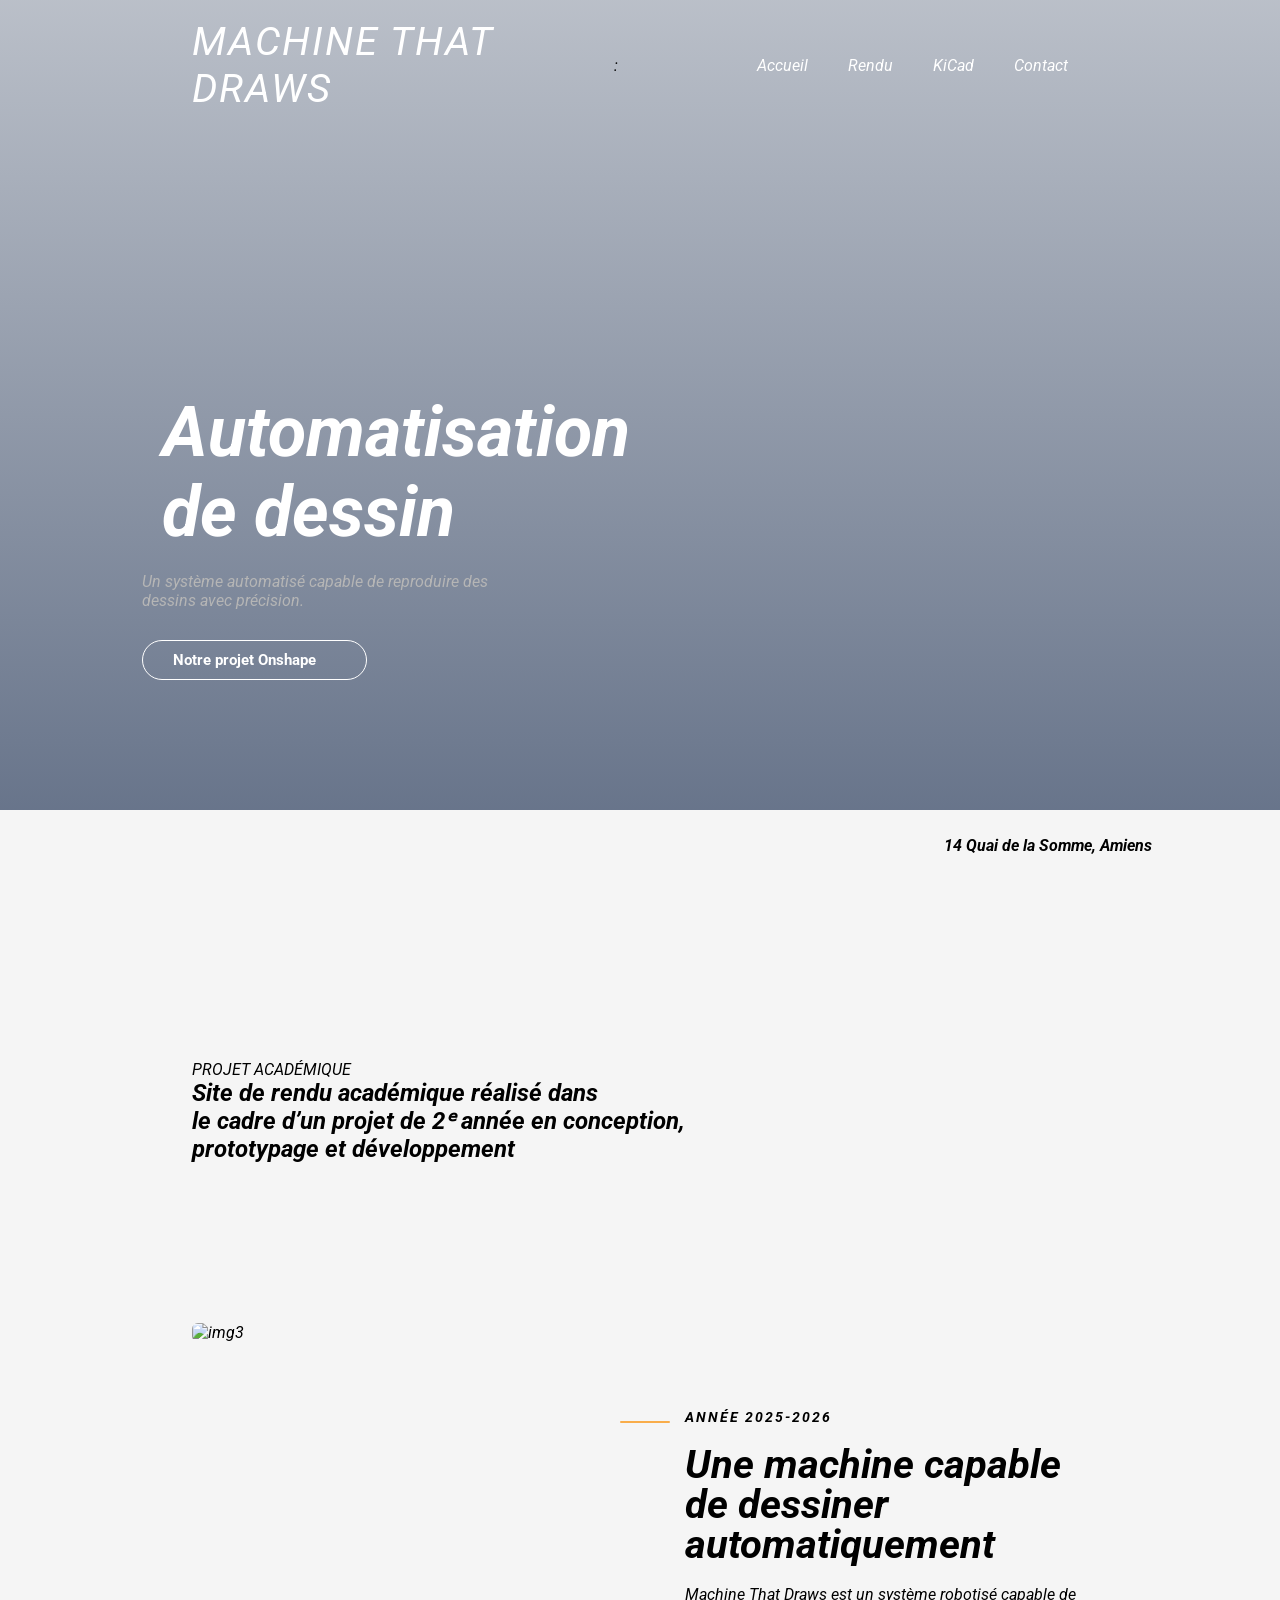
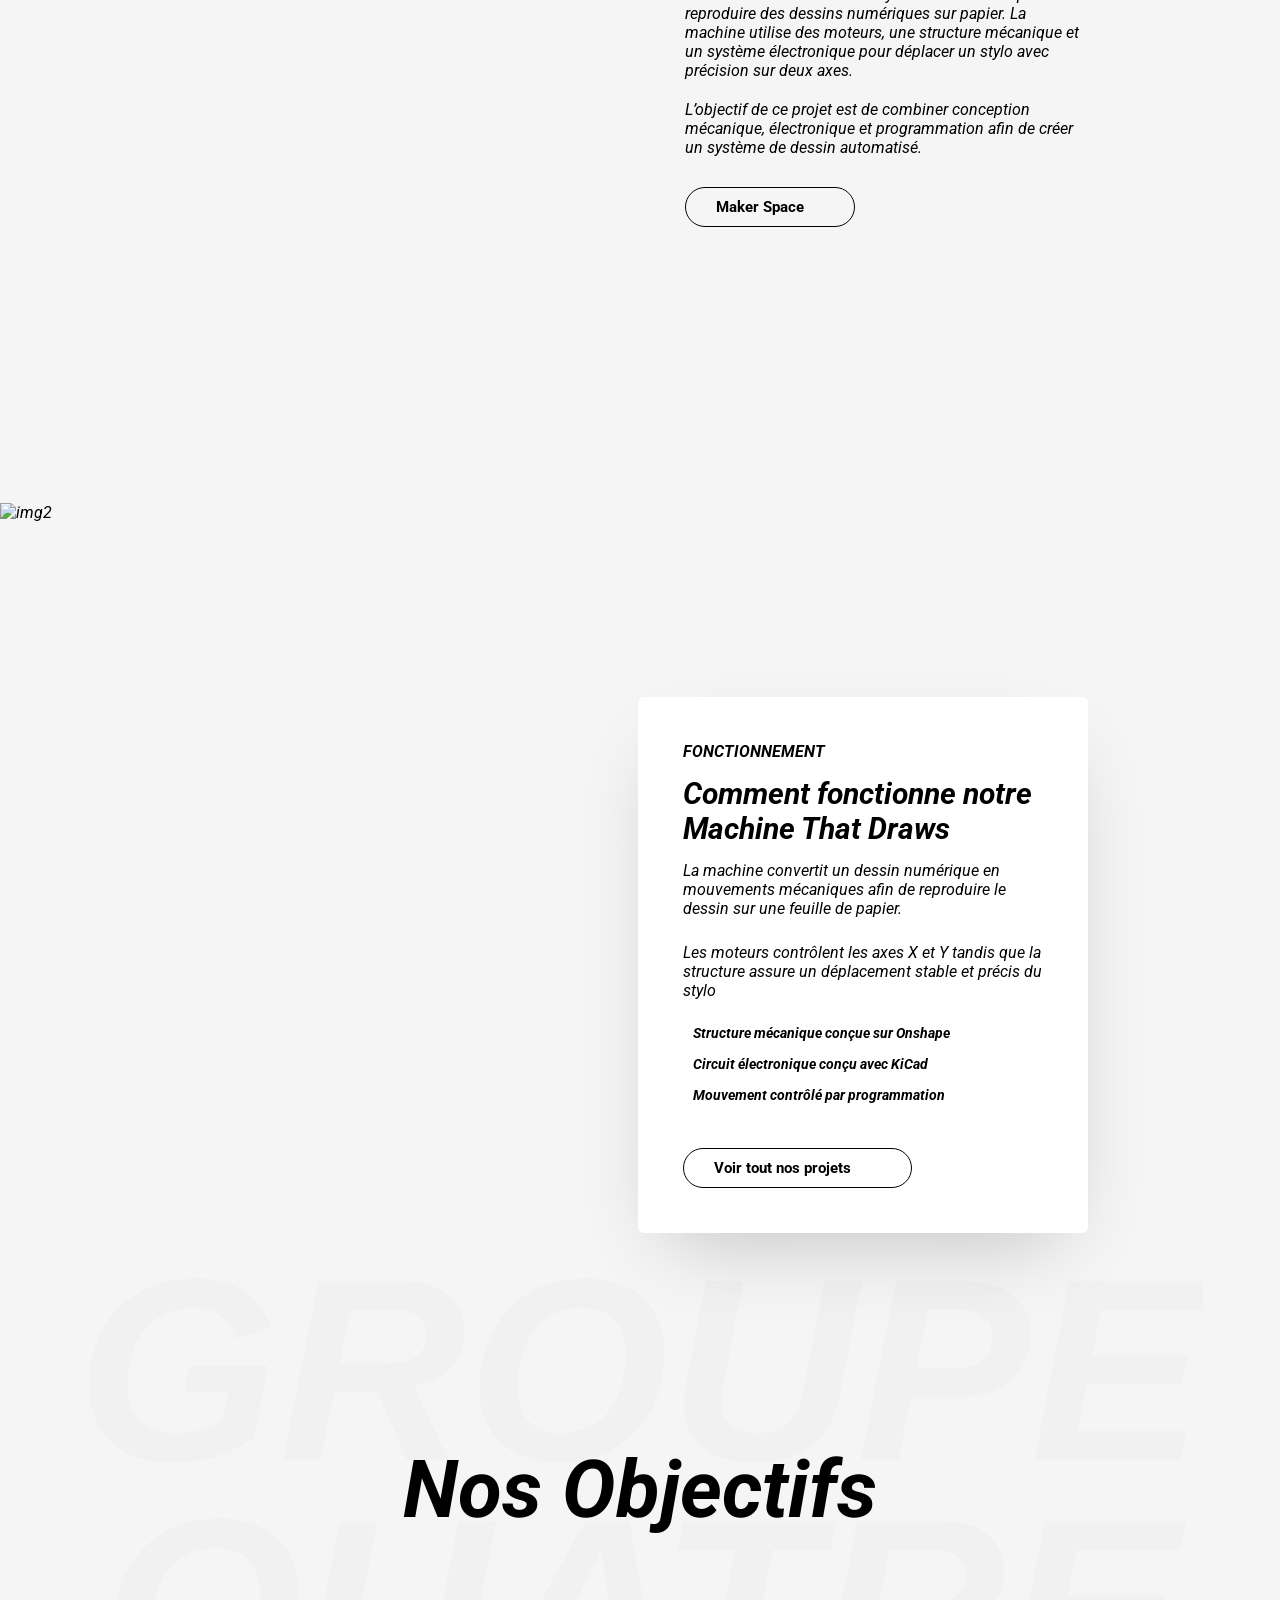
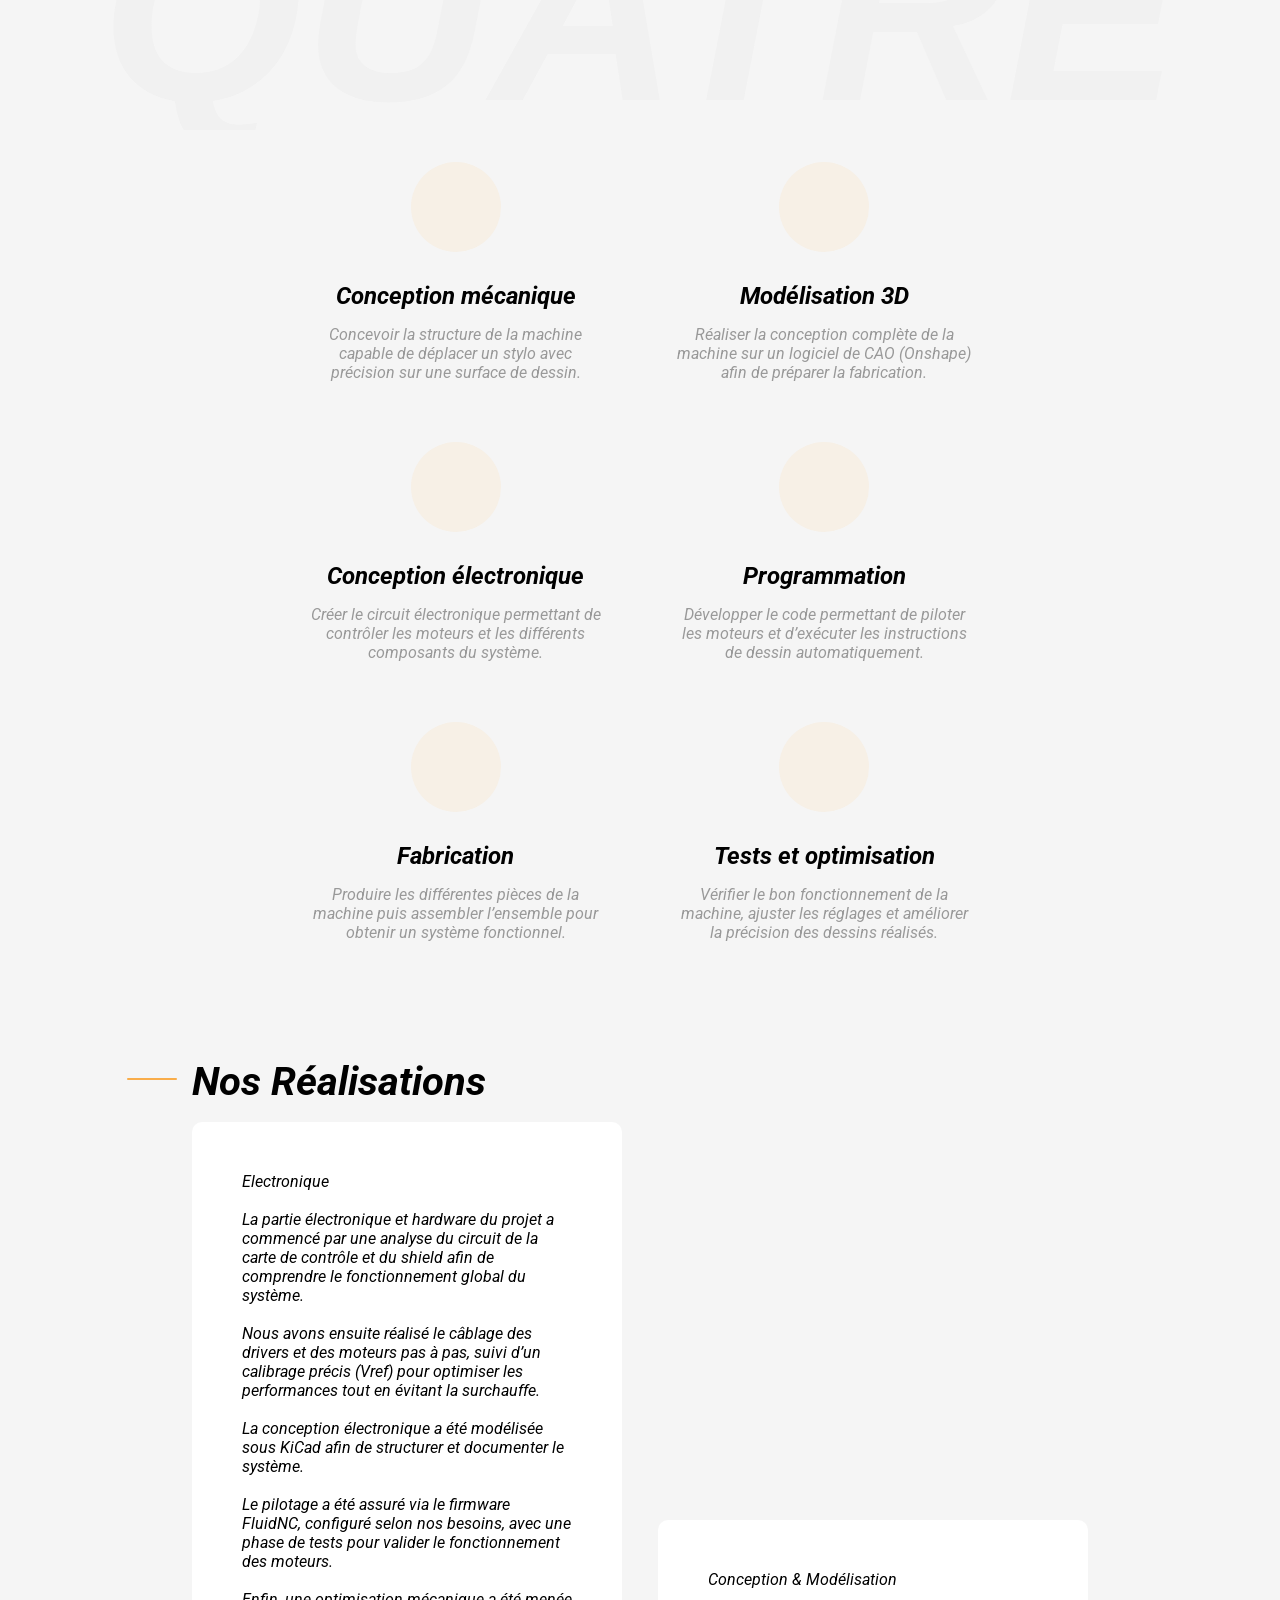
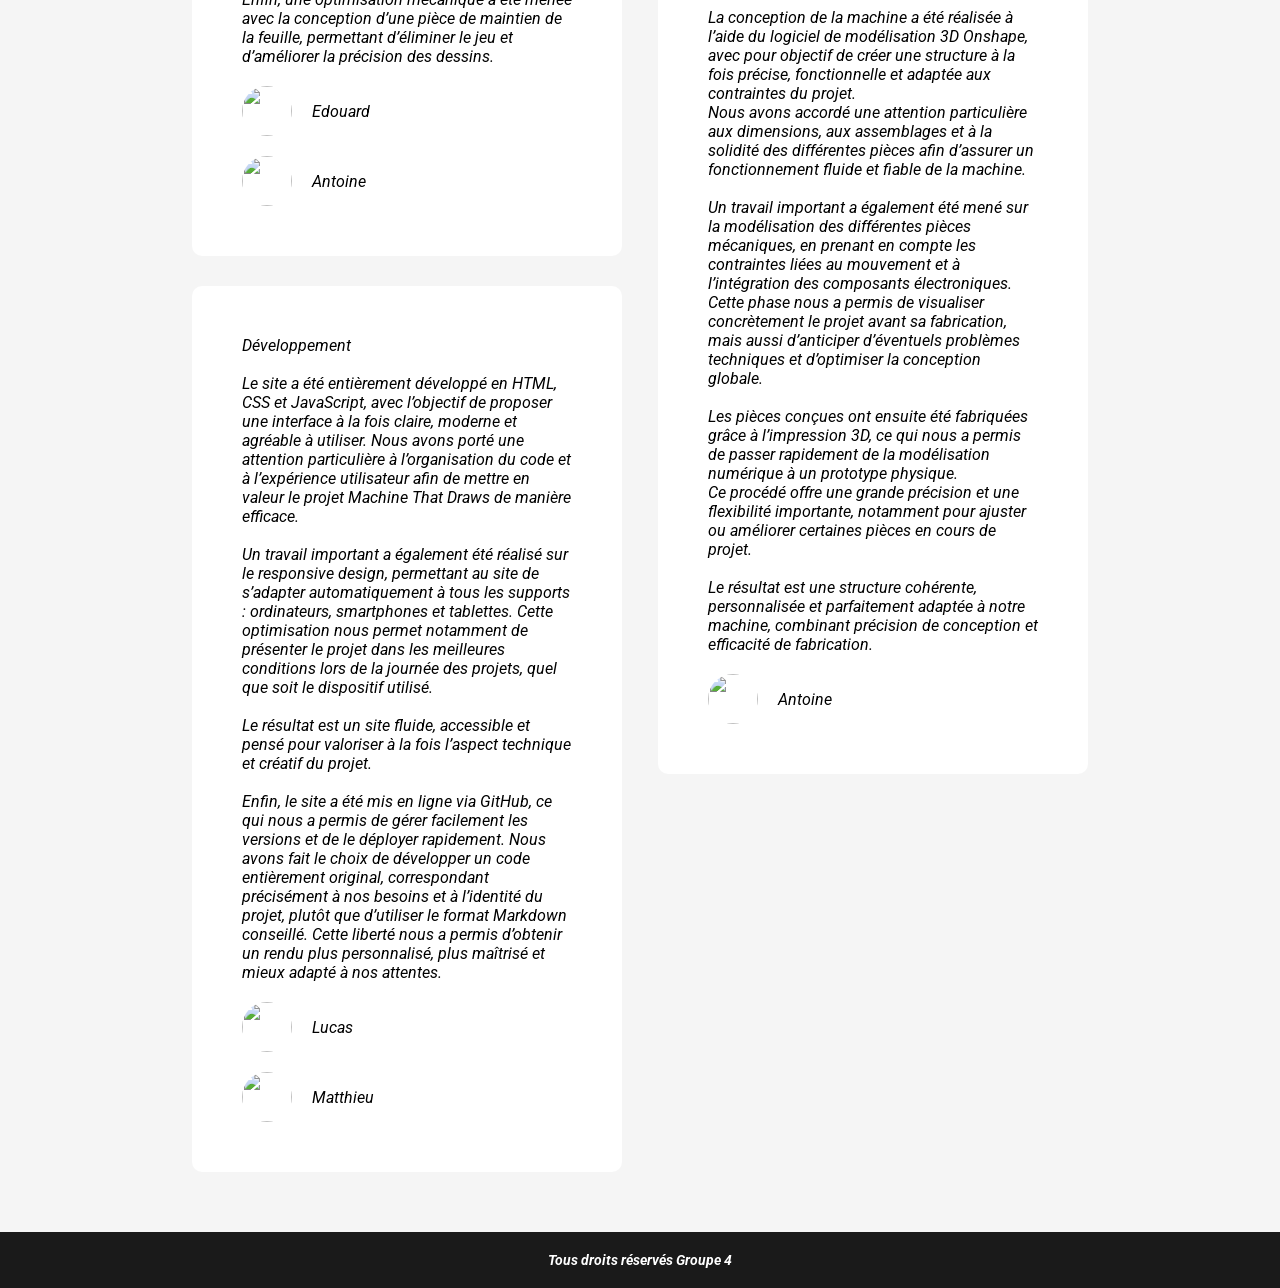
==== docs/index.html @ 4dbebe36 "comm" ====
<!DOCTYPE html>
<html lang="en">
<head>
    <meta charset="UTF-8">
    <meta name = "viewport" content="width=device-width, initial-scale=1.0">
    <title> Machine That Draws Groupe 04 </title>
        <link rel="stylesheet" href="header.css">
        <link rel="stylesheet" href="css.css">
        <link href="https://fonts.googleapis.com/css2?family=Roboto&display=swap" rel="stylesheet">
        <link rel="shortcut icon" href="Assets/favicon.ico">
        <link rel="icon" type="image/png" sizes="32x32" href="Assets/favicon-32x32.png">
        <link rel="icon" type="image/png" sizes="16x16" href="Assets/favicon-16x16.png">
        <link rel="apple-touch-icon" href="Assets/apple-touch-icon.png">



        <script src="https://kit.fontawesome.com/61523b4b4d.js" crossorigin="anonymous"></script>
</head>
<body>



 <section class="home">
    <div class="menu">
       <a href="index.html" class="logo">
    MACHINE THAT <br>
    <span>DRAWS</span>
</a>:
        
        <ul class="links">
    <li class="hide-mobile"><a href="index.html">Accueil</a></li>
    <li class="hide-mobile"><a href="rendu.html">Rendu</a></li>
    <li><a href="kicad.html">KiCad</a></li>
    <li><a href="contact.html">Contact</a></li>
   


    </ul>
    </div>

    




    <div class="home_page_content">
        <h1 class="title"> Automatisation<br>  de dessin</h1>
        <p class="text"> Un système automatisé capable de reproduire des<br> dessins avec précision. </p>
        <a href="https://cad.onshape.com/documents/5602f51af147e57925e832cd/w/aacc746d47a23e5e48b11085/e/fa8fed0845bc65793a6c6b61">
        <button class="white_btn"> Notre projet Onshape <i class="fa-solid fa-angle-right"></i>
    </button>
</a>
    </div>


    <div class="image_box">
        <iframe height="600" width="100%" src="https://modelembedder.net/embed?did=5602f51af147e57925e832cd&wvm=v&wvmid=694ed6441e1abf6a7b0910b3&eid=fa8fed0845bc65793a6c6b61&elementType=ASSEMBLY" frameborder="0"></iframe>
        <p><i class="fa-solid fa-location-dot"></i> 14 Quai de la Somme, Amiens</p>
    </div>
 </section>




    <section class="text_session">
    <p>PROJET ACADÉMIQUE</p>
    <h2>Site de rendu académique réalisé dans<br> le cadre d’un projet de 2ᵉ année en conception,<br> prototypage et développement</h2>
</section>




<section class="owner">
    <div class="image_box_owner">
        <img src="Assets/img3.jpg" alt="img3">
    </div>
    <div class="content_box">
        <h2 class="small_title">Année 2025-2026</h2>
        <h3 class="big_title">Une machine capable de dessiner automatiquement</h3>
        <p> Machine That Draws est un système robotisé capable de reproduire
        des dessins numériques sur papier. La machine utilise des moteurs,
        une structure mécanique et un système électronique pour déplacer
        un stylo avec précision sur deux axes.</p>
        <p>L’objectif de ce projet est de combiner conception mécanique,
        électronique et programmation afin de créer un système de dessin automatisé.</p>
        <a href="https://makerspace-amiens.fr/machines-that-draws/" target="_blank"><button class="white_btn dark_btn">Maker Space<i class="fa-solid fa-angle-right"></i></button></a>

    </div>
</section>



<div class="background">
    <div class="text-box">
        <span>FONCTIONNEMENT</span>
        <h3>Comment fonctionne notre Machine That Draws</h3>
        <p>La machine convertit un dessin numérique en mouvements mécaniques afin de reproduire le dessin sur une feuille de papier.</p>
        <p> Les moteurs contrôlent les axes X et Y tandis que la structure assure un déplacement stable et précis du stylo</p>
        <h6><i class="fa-solid fa-circle"></i>Structure mécanique conçue sur Onshape</h6>
        <h6><i class="fa-solid fa-circle"></i>Circuit électronique conçu avec KiCad</h6>
        <h6><i class="fa-solid fa-circle"></i>Mouvement contrôlé par programmation</h6>
        <button class="white_btn dark_btn"> Voir tout nos projets <i class="fa-solid fa-angle-right"></i></button>


    </div>
    <div class="image">
        <img src="Assets/img2.png" alt="img2">
    </div>
</div>







<section class="text_section big">
    <p> Groupe <br> Quatre </p>
    <h2>Nos Objectifs</h2>
</section>




 <section class="reasons">
    <div class="services">
        <div class="box">
            <i class="fa-solid fa-gears"></i>
            <h2>Conception mécanique</h2>
            <p>Concevoir la structure de la machine capable de déplacer un stylo avec précision sur une surface de dessin.</p>
        </div>




        <div class="box">
            <i class="fa-solid fa-cubes"></i>
            <h2>Modélisation 3D</h2>
            <p>Réaliser la conception complète de la machine sur un logiciel de CAO (Onshape) afin de préparer la fabrication.</p>
        </div>





        <div class="box">
            <i class="fa-solid fa-microchip"></i>
            <h2>Conception électronique</h2>
            <p>Créer le circuit électronique permettant de contrôler les moteurs et les différents composants du système.</p>
        </div>





        <div class="box">
            <i class="fa-solid fa-code"></i>
            <h2>Programmation</h2>
            <p>Développer le code permettant de piloter les moteurs et d’exécuter les instructions de dessin automatiquement.</p>
        </div>


        <div class="box">
            <i class="fa-solid fa-hammer"></i>
            <h2>Fabrication</h2>
            <p>Produire les différentes pièces de la machine puis assembler l’ensemble pour obtenir un système fonctionnel.</p>
        </div>



        <div class="box">
            <i class="fa-solid fa-check-double"></i>
            <h2>Tests et optimisation</h2>
            <p>Vérifier le bon fonctionnement de la machine, ajuster les réglages et améliorer la précision des dessins réalisés.</p>
        </div>
       
    </div>
 </section>



<section class="title_testimonials">
    <div class="left">
        <h2 class="small_title"></h2>
        <h3 class="big_title">Nos Réalisations</h3>
    </div>

        
    <div class="testimonials_content">
        <div class="left">
            <div class="comment">

            <i class="fa-solid fa-gears"></i> Conception & Modélisation <i class="fa-solid fa-cubes"></i><br> <br>
<p>La conception de la machine a été réalisée à l’aide du logiciel de modélisation 3D Onshape, avec pour objectif de créer une structure à la fois précise, fonctionnelle et adaptée aux contraintes du projet.<br>
Nous avons accordé une attention particulière aux dimensions, aux assemblages et à la solidité des différentes pièces afin d’assurer un fonctionnement fluide et fiable de la machine.<br><br>

Un travail important a également été mené sur la modélisation des différentes pièces mécaniques, en prenant en compte les contraintes liées au mouvement et à l’intégration des composants électroniques.<br>
Cette phase nous a permis de visualiser concrètement le projet avant sa fabrication, mais aussi d’anticiper d’éventuels problèmes techniques et d’optimiser la conception globale.<br><br>

Les pièces conçues ont ensuite été fabriquées grâce à l’impression 3D, ce qui nous a permis de passer rapidement de la modélisation numérique à un prototype physique.<br>
Ce procédé offre une grande précision et une flexibilité importante, notamment pour ajuster ou améliorer certaines pièces en cours de projet.<br><br>

Le résultat est une structure cohérente, personnalisée et parfaitement adaptée à notre machine, combinant précision de conception et efficacité de fabrication.
</p>
            <div class="profil"><img src="Assets/member4.png" alt=""> <span>Antoine</span></div>
            </div>
        </div>



        <div class="right">
            <div class="comment down">
            <i class="fa-solid fa-microchip"></i> Electronique <i class="fa-solid fa-microchip"></i><br> <br>
<p>La partie électronique et hardware du projet a commencé par une analyse du circuit de la carte de contrôle et du shield afin de comprendre le fonctionnement global du système.<br><br>

Nous avons ensuite réalisé le câblage des drivers et des moteurs pas à pas, suivi d’un calibrage précis (Vref) pour optimiser les performances tout en évitant la surchauffe.<br><br>

La conception électronique a été modélisée sous KiCad afin de structurer et documenter le système.<br><br>

Le pilotage a été assuré via le firmware FluidNC, configuré selon nos besoins, avec une phase de tests pour valider le fonctionnement des moteurs.<br><br>

Enfin, une optimisation mécanique a été menée avec la conception d’une pièce de maintien de la feuille, permettant d’éliminer le jeu et d’améliorer la précision des dessins.<br>
</p>
            <div class="profil"><img src="Assets/member3.jpg" alt=""> <span>Edouard</span></div>
            <div class="profil"><img src="Assets/member4.png" alt=""> <span>Antoine</span></div>
            
        </div>


            <div class="comment">

            <p><i class="fa-solid fa-code"></i> Développement <i class="fa-solid fa-code"></i><br> <br>
Le site a été entièrement développé en HTML, CSS et JavaScript, avec l’objectif de proposer une interface à la fois claire, moderne et agréable à utiliser. Nous avons porté une attention particulière à l’organisation du code et à l’expérience utilisateur afin de mettre en valeur le projet Machine That Draws de manière efficace.<br><br>
Un travail important a également été réalisé sur le responsive design, permettant au site de s’adapter automatiquement à tous les supports : ordinateurs, smartphones et tablettes. Cette optimisation nous permet notamment de présenter le projet dans les meilleures conditions lors de la journée des projets, quel que soit le dispositif utilisé.<br><br>
Le résultat est un site fluide, accessible et pensé pour valoriser à la fois l’aspect technique et créatif du projet.<br><br>
Enfin, le site a été mis en ligne via GitHub, ce qui nous a permis de gérer facilement les versions et de le déployer rapidement. Nous avons fait le choix de développer un code entièrement original, correspondant précisément à nos besoins et à l’identité du projet, plutôt que d’utiliser le format Markdown conseillé. Cette liberté nous a permis d’obtenir un rendu plus personnalisé, plus maîtrisé et mieux adapté à nos attentes.
</p>
            <div class="profil"><img src="Assets/member1.jpg" alt=""> <span>Lucas</span></div>
            <div class="profil"><img src="Assets/member2.jpg" alt=""> <span>Matthieu</span></div>
            </div>
        </div>
    </div>

</section>



<footer>
    <p>Tous droits réservés Groupe 4</p>
</footer>



<script src="js.js"></script>
</body>
</html>
---- docs/header.css ----
.menu {
    position: fixed;
    top: 0;
    left: 0;
    width: 100%;
    height: 130px;
    padding: 20px 15%;
    display: flex;
    justify-content: space-between;
    align-items: center;
    background: transparent;
    transition: 0.3s;
    z-index: 1000;
    /*border-bottom: 2px solid rgba(0,0,0,1);*/
}


body {
    font-family: 'Roboto', sans-serif;
    font-style: italic;
}


.logo{
    font-weight: 400;
    color: white;
    text-transform: uppercase;
    letter-spacing: 2px;
    font-size: 40px;
    font-style: italic;
    font-family: 'Roboto', sans-serif;
}


.links {
    display: flex;
}


.links li {
    margin: 10px;
}


.links li a {
    color: white;
}


.logo span {
    font-size: 40px;
}
---- docs/css.css ----
@import url('https://fonts.googleapis.com/css2?family=Roboto:ital,wght@0,100..900;1,100..900&display=swap');
* {
    margin: 0;
    padding: 0;
    box-sizing: border-box;
    font-family: "Roboto", sans-serif;
}
body {
    background-color: #f5f5f5;
    overflow-x: hidden;
}


section:not(.home) {
  opacity: 0;
  transform: translateY(40px);
  transition: all 0.6s ease; 
}



section.visible {
  opacity: 1;
  transform: translateY(0);
}


html {
  scroll-behavior: smooth;
}



section {
    padding: 20px 15%;
}
ul {
    list-style: none;
}


a {
    text-decoration: none;
}
button {
    cursor: pointer;
}
.home {
    min-height: 90vh;
    background: linear-gradient(rgba(10, 31, 68, 0.25),rgba(10, 31, 68, 0.6)), url("Assets/Paysage.jpg"); 
    background-position: center;
    background-size: cover;
    position: relative;
    margin-bottom: 230px;
    width: 100%;
}





.menu.scrolled {
    background: linear-gradient(to bottom, #0A1F44, #071530);
}
.links{
    display: flex;
}


.links li {
    margin: 20px;
}


.links li a{
    color: white;
    position: relative;
}


.links li a:after{
    content: "";
    position: absolute;
    left: 0;
    bottom: -5px;
    background-color: #f9ad4a;    
    height: 4px;
    width: 0%;
    border-radius: 4px;
    transition: 0.5s;
}


.links li a:hover:after{
    width: 100%;
}
/*home_page_content*/
.home_page_content{
    position: absolute;
    bottom: 60px;
    margin-bottom: 70px;
    margin-left: -50px;
}
.home_page_content span{
    display: flex;
    align-items: center;
}
.home_page_content span i{
    color: #f9ad4a;
    margin-right: 15px;
}
.home_page_content span p{
    color: #fff;
    font-weight: bold;
}
.home_page_content h1{
    margin: 20px;
    font-size: 70px;
    color : #fff;
    font-weight: bold;
    line-height: 80px;
}
.home_page_content .text{
    color: #b5b5b5;
    margin-bottom: 30px;
}




.white_btn{
    background-color: transparent;
    border: 1px solid #fff;
    border-radius: 20px;
    font-size: 15px;
    color: #fff;
    padding: 10px 30px;
    transition: 0.5s;
    font-weight: bold;
    display: flex;
    align-items: center;
    justify-content: center;
}
.white_btn:hover{
    background-color: #fff;
    color: #000;
}
.white_btn i {
    margin-left: 20px;
}
/* image_box */




.image_box{
    position: absolute;
    bottom: -45px; 
    right: 10%; /*15%*/
    width: clamp(250px, 40vw, 600px);
}




.image_box iframe{ /*img, j'ai remplacé l'image de base par le modele 3D*/
    border-radius: 6px;
    max-width: 600px;   /* taille max sur grand écran */
    height: 550px;
    width: 80%;
    margin-right: 0px;
    margin-left: 60px;
    margin-bottom: 45px;
    /*max-width: 600px;*/
    height: auto;
    aspect-ratio: 1 / 1;
    object-fit: cover;
}




.image_box p{
    margin-top: 20px;
    text-align: right;
    font-weight: bold;
}
.image_box i{
    color: #f9ad4a;
    margin-right: 15px;
}

.text_section{
    display: flex;
    justify-content: center;
    align-items: center;
    text-align: center;
    font-weight: bold;
    position: relative;
}
.text_section p {
    position: absolute;
    overflow: hidden;
    /*font-size: 250px;*/
    font-size: clamp(60px, 18vw, 250px);
    font-family: 'Anton', sans-serif;
    color: #f1f1f1;
    z-index: -10;
    line-height: 270px;
    text-transform: uppercase;
}
.text_section h2{
    font-size: 30px;
}





.owner{
    display: flex;
    justify-content: space-between;
    align-items: center;
    width: 100%;
    margin: 120px 0;
    height: 70vh;
    margin-bottom: 170px;
}
.image_box_owner{
    width: 45%;
    height: 100%;
}




.image_box_owner img{
    width: 100%;
    height: 100%;
    object-fit: cover;
    border-radius: 6px;
    box-shadow: 0 32px 80px -32px rgba(0,0,0,.24);
}


.content_box{
    width: 45%;
}




.small_title{
    text-transform: uppercase;
    font-size: 14px;
    letter-spacing: 2px;
    position: relative;
    width: fit-content;
}
.small_title:before{
    content:"";
    position: absolute;
    background: #f9ad4a;
    left: -65px;
    bottom: 2px;
    width: 50px;
    height: 2px;
    border-radius: 6px;
}
.big_title{
    margin: 20px 0;
    font-size: 40px;
    line-height: 40px;
}
.text{
    margin-bottom: 20px;
}
.dark_btn{
    color : #000;
    border : 1px solid #000;
}




.content_box button{
    margin-top: 30px;
}
.dark_btn:hover{
    background-color: #000;
    color: #fff;
}
.image_box_owner p{
    margin-top: 10px;
    font-weight: bold;
}
.content_box p{
    margin-top: 20px;
}




.background{
    height: 70vh;
    width: 100%;
    position: relative;
    margin-bottom: 200px;
}
.background .image{
    overflow: hidden;
    width: 100%;
    height: 100%
}
.background img{
    width: 100%;
    height: 100%;
    object-fit: cover;
    z-index: -100;
    /*animation: infinite animation1;
    animation-duration: 50s;*/
}
@keyframes animation1{
    from{
        transform: scale(1);
    }to{
        transform: scale(2);
    }
}
.text-box{
    position: absolute;
    right: 15%;
    bottom: -100px;
    z-index: 10;
    width: 450px;
    background-color: #fff;
    box-shadow: 0 32px 80px -32px rgba(0,0,0,.24);
    padding: 45px;
    border-radius: 6px;
}
.text-box span{
    font-weight: bold;
}
.text-box h3{
    margin: 15px 0;
    font-weight: bold;
    font-size: 30px;
}
.text-box p{
    margin-bottom: 25px;
}
.text-box h6{
    font-size: 14px;
    margin: 15px 0;
}
.text-box i{
    margin-right: 10px;
    color: #f9ad4a;
}
.text-box button{
    margin-top: 45px;
}
.text-box button i{
    color: #000;
}
.text-box button:hover i{
    color: #fff;
}





.big {
    margin: 290px 0 150px 0;
    /*margin-bottom: 50px;*/
}
.big p {
    font-size: 260px;
    line-height: 240px;
}
.big h2 {
    font-size: 80px;
}


.services {
    /*display: flex;
    text-align: center;
    margin-top: 35px;*/
    display: flex;
    flex-wrap: wrap;          
    justify-content: center;  
    text-align: center;
    margin-top: 35px;
}
.services .box {
    width: 33.33%;
    margin: 0 35px;
    display: flex;
    flex-direction: column;
    flex-wrap: wrap;
    align-items: center;
    justify-content: center;
    margin: 0 35px 60px 35px; 
}
.services .box i {
    font-size: 40px;
    color: #f9ad4a;
    background-color: #f7f0e6;
    width: 90px;
    height: 90px;
    border-radius: 50%;
    display: flex;
    justify-content: center;
    align-items: center;
}
.services .box h2 {
    margin-top: 30px;
    margin-bottom: 15px;
}
.services .box p{
    color: #999;
}




.title_testimonials {
    margin-bottom: 40px;
}

.testimonials_content {
    display: flex;
    justify-content: space-between;
    align-items: center;
    flex-direction: row-reverse; 
}


.left {
    width: 48%;
    display: flex;
    align-items: center;
}


.right {
    width: 48%;
    display: flex;
    flex-direction: column;
    gap: 30px;
}


.comment {
    padding: 50px;
    background-color: #fff;
    border-radius: 10px;
    transition: 0.5s;
}




.comment img{
    width: 50px;
    height: 50px;
    object-fit: cover;
    border-radius: 50%;
    margin-right: 20px;
}
.comment:hover {
    box-shadow: 0 32px 80px -32px rgba(0, 0, 0, 24);
}
.down {
    margin-bottom: 0;
}
.profil {
    margin-top: 20px;
    display: flex;
    align-items: center;
}

.ranked {
    text-align: center;
    border-top: 1px  solid #e1e1e1;
}
.ranked .big_title {
    font-size: 20px;
}





.logos {
    display: flex;
    flex-wrap: wrap;
    justify-content: center;
    gap: 40px;
}
.logos img {
    width: clamp(80px, 10vw, 140px);
    height: auto;
}




footer {
    background-color: #1a1a1a;
    color: #fff;
    font-size: 14px;
    text-align: center;
    padding: 20px 0;
    font-weight: bold;
}


/* Responsive */
@media screen and (max-width:1024px) {      /*(max-width:1653px)*/
    body {
        transition: margin-left .5s;
    }
    section {
        padding: 20px;
    }
    section:not(.home) {
        opacity: 1 !important;
        transform: none !important;
        transition: none !important;
    }




    .image_box iframe {
            width: 100%;
            max-width: 500px;
            aspect-ratio: 1 / 1;
            margin: 0 auto;
            display: block;
        }



    .menu{
    position: fixed;
    top: 0;
    left: 0;
    width: 100%;
    /*padding: 20px 15%;*/
    display: flex;
    justify-content: space-between;
    align-items: center;
    background: transparent;
    transition: background 0.3s ease, box-shadow 0.3s ease;
    z-index: 1000;
}


    .menu.scrolled{
    background-color: #000;
    box-shadow: 0 4px 20px rgba(0,0,0,0.3);
    }
   
    .home {
        min-height: 50vh;
        margin: 0;
    }
    .logo {
        font-size: 30px;
    }
    .home_page_content {
        margin-top: 150px;
        margin-left: 10px;
        position: unset;
        width: 100%;
        text-align: center;
        display: flex;
        flex-direction: column;
        align-items: center;
    }
    .home_page_content .title {
        font-size: 50px;
        line-height: 50px;
    }
    .image_box {
        margin-top: 50px;
        position: unset;
        width: 100%;
        color: #fff;
        display: flex;
        align-items: center;
        justify-content: center;
        flex-direction: column;
    }
    .image_box img {
        width: 500px;
    }

    .testimonials {
  opacity: 1 !important;
  transform: none !important;
  transition: none !important;
}
    .testimonials_content {
    flex-direction: column;
    align-items: center;
    gap: 30px; 
}

.right {
    width: 100%;
    display: flex;
    flex-direction: column;
    gap: 50px; 
}

    .left,
    .right {
        width: 100%;
    }

    .right {
        gap: 30px; 
    }

    .comment {
        width: 100%;
    }    

    .links{
    display: flex;
    margin-left: 15px;
    }



    .text_section {
        margin: 0;
        background-color: #f9ad4a;
    }
    .text_section p {
        font-size: 90px;
        color: #f9ad4a
    }
    .text_section h2 {
        font-size: 20px;
    }
    .owner {
        flex-direction: column;
        height: fit-content;
        margin: 20px 0;
    }
    .image_box_owner , .content_box {
        width: 100%;
    }
    .image_box_owner {
        display: flex;
        flex-direction: column;
    }
    .image_box_owner p {
        margin-bottom: 20px;
        text-align: center;
    }
    .content_box {
        margin-top: 40px;
        height: fit-content;
    }
    .background {
        margin: 40px 0;
        height: fit-content;
        background: linear-gradient(135deg, #f9ad4a 0%, #ffffff 50%, #1a1a1a 100%);
        padding: 20px;
        background-position: center;
        background-size: cover;
        display: flex;
        align-items: center;
        justify-content: center;
    }
    .background .image {
        display: none;
    }
    .background .text-box {
        position: unset;
    }
    .text-box {
        padding: 20px;
        height: 100%;
        width: 100%;
    }
    .big p {
        display: none;
    }
    .services {
        flex-direction: column;
        align-items: center;
        justify-content: center;
        padding: 0;
    }
    .services .box{
        margin-bottom: 30px;
        width: 80%;
    }
    .testimonials {
        flex-direction: column;
        gap: 30px; 
    }
    .left , .right {
        width: 100%;
    }
    .left h3 {
        font-size: 30px;
    }
    .left .text {
        font-size: 13px;
    }
    .comment {
        /*margin: 0;
        margin-top: 20px;*/
        text-align: center;
        padding: 25px;
    }




    @media screen and (max-width:1024px) and (orientation: portrait) {
    .hide-mobile {
        display: none;
    }
}
   
}
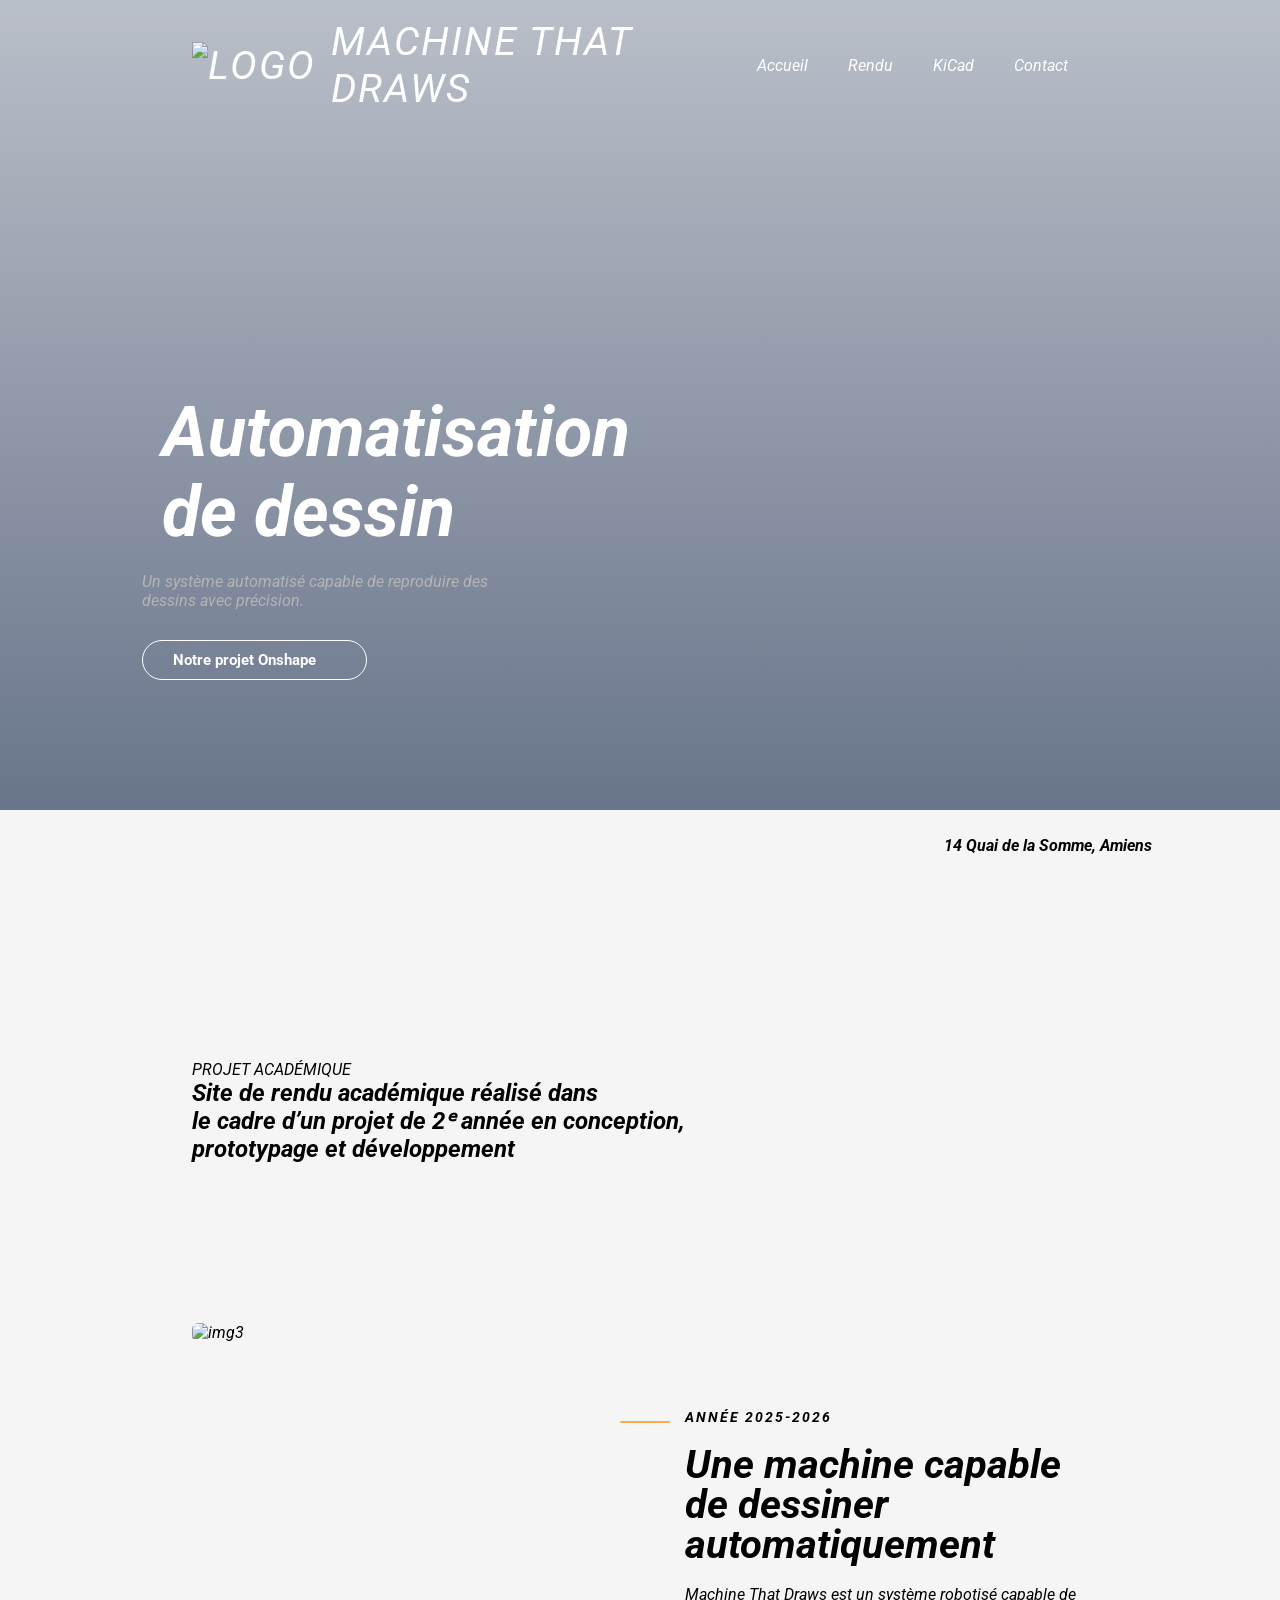
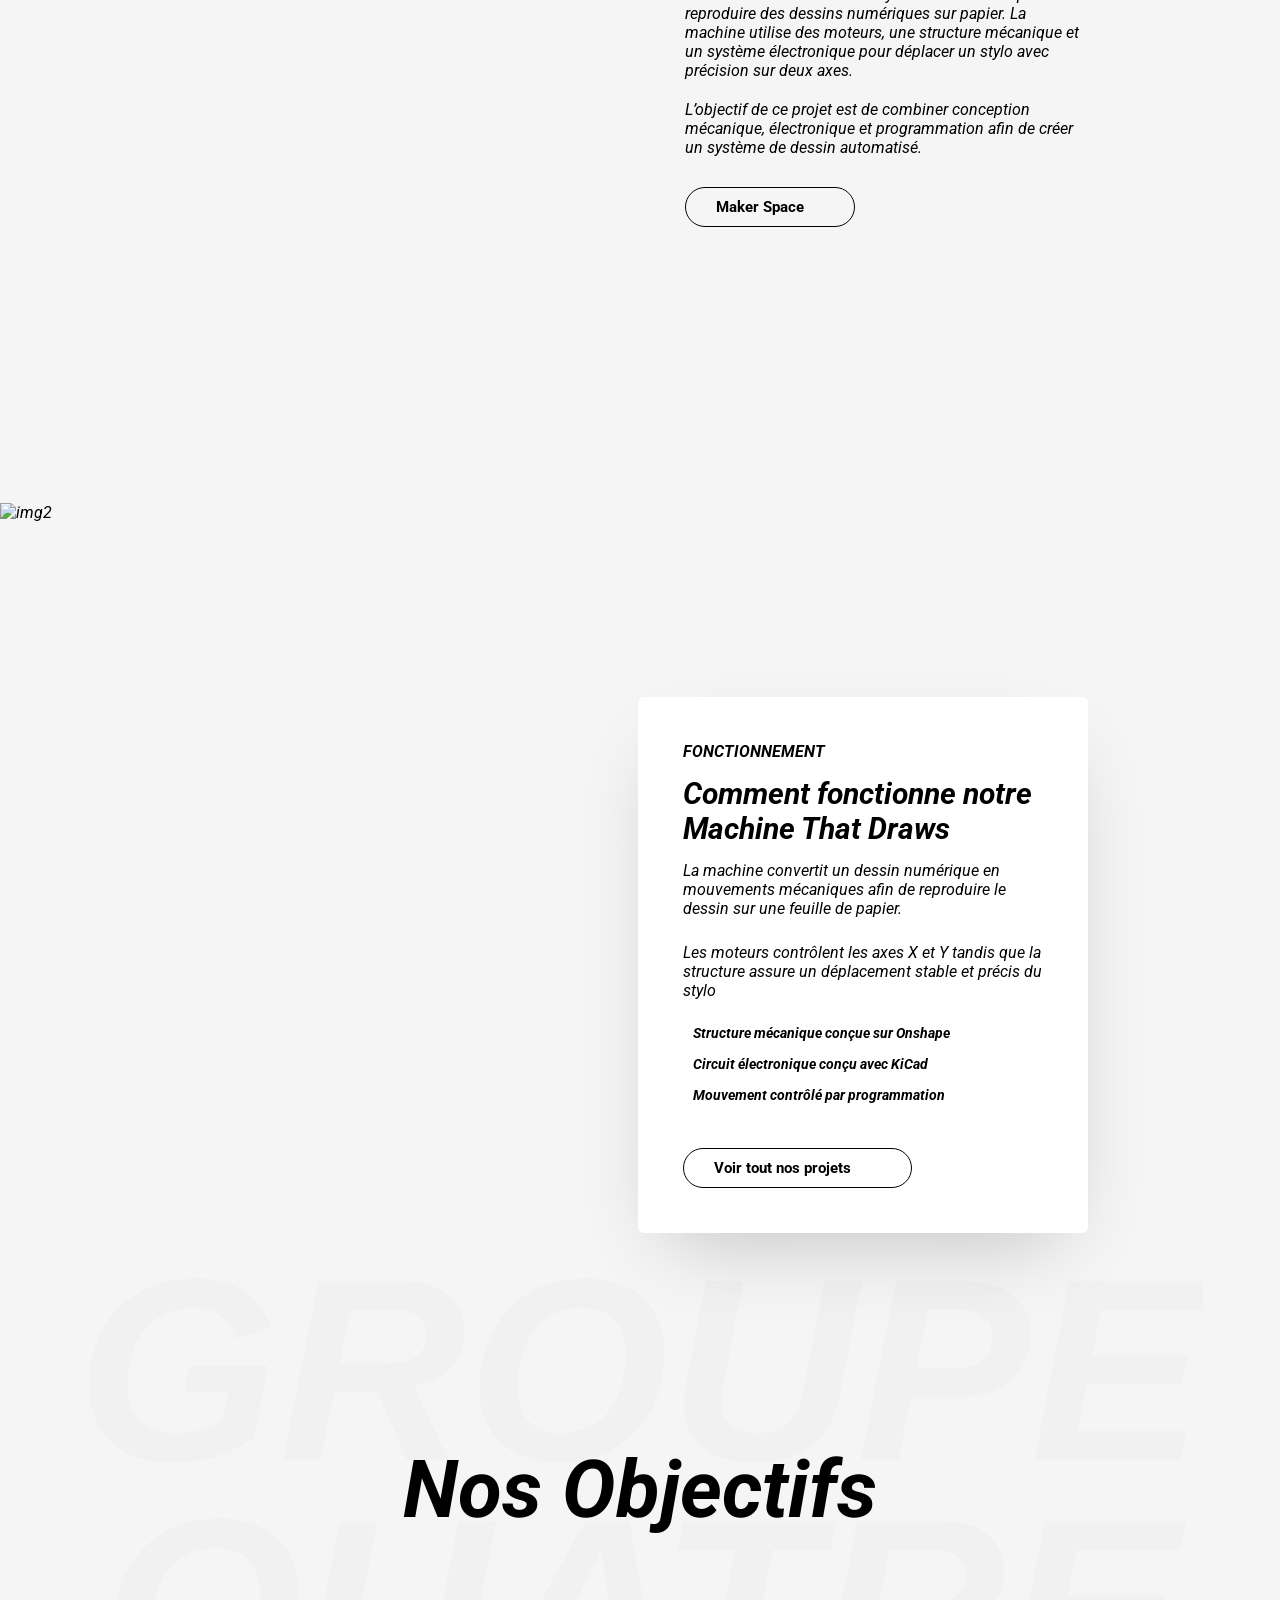
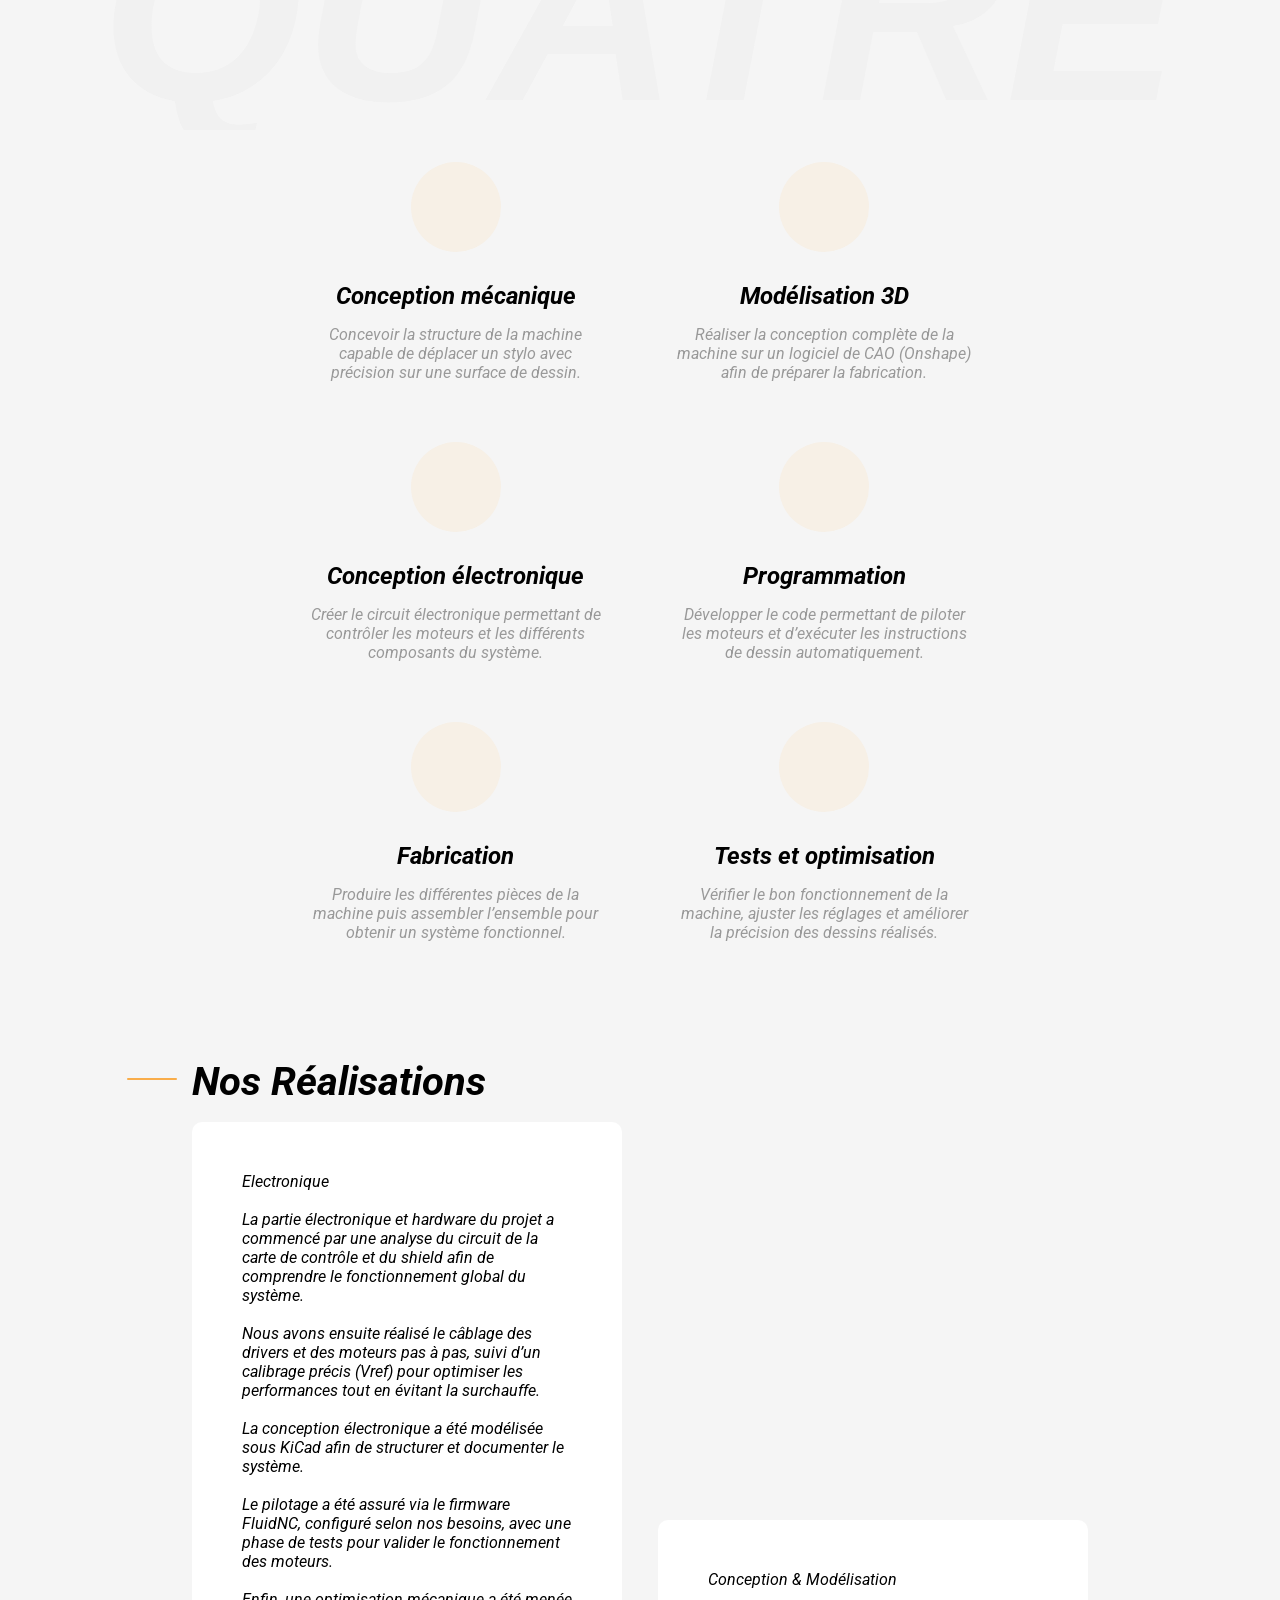
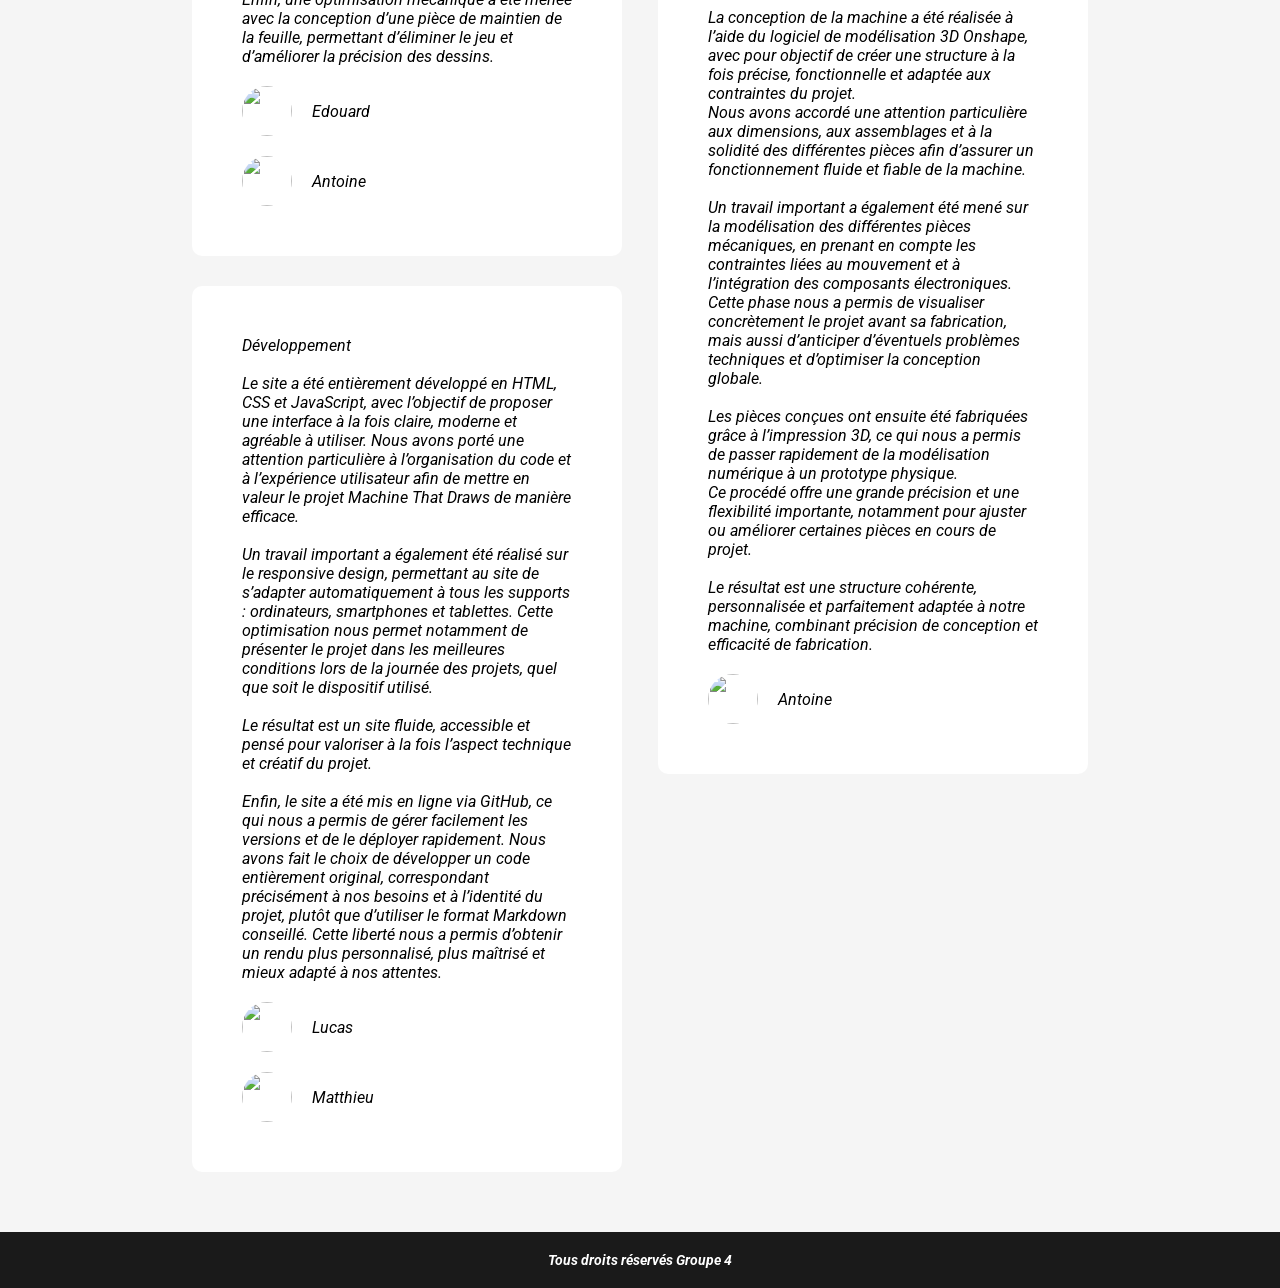
==== commit 3aa22bb9: "reste" ====
--- a/docs/index.html
+++ b/docs/index.html
@@ -22,10 +22,13 @@
 
  <section class="home">
     <div class="menu">
-       <a href="index.html" class="logo">
-    MACHINE THAT <br>
-    <span>DRAWS</span>
-</a>:
+        <a href="index.html" class="logo">
+            <img src="Assets/favicon.ico" alt="Logo">
+            <div>
+                MACHINE THAT <br>
+                <span>DRAWS</span>
+            </div>
+        </a>
         
         <ul class="links">
     <li class="hide-mobile"><a href="index.html">Accueil</a></li>
--- a/docs/css.css
+++ b/docs/css.css
@@ -56,7 +56,24 @@
 }
 
 
-
+.logo{
+    font-weight: 400;
+    color: white;
+    text-transform: uppercase;
+    letter-spacing: 2px;
+    font-size: 40px;
+    font-style: italic;
+    font-family: 'Roboto', sans-serif;
+
+    display: flex;
+    align-items: center;
+    gap: 15px;
+}
+
+.logo i{
+    font-size: 70px; /* taille du logo */
+    line-height: 1;
+}
 
 
 .menu.scrolled {
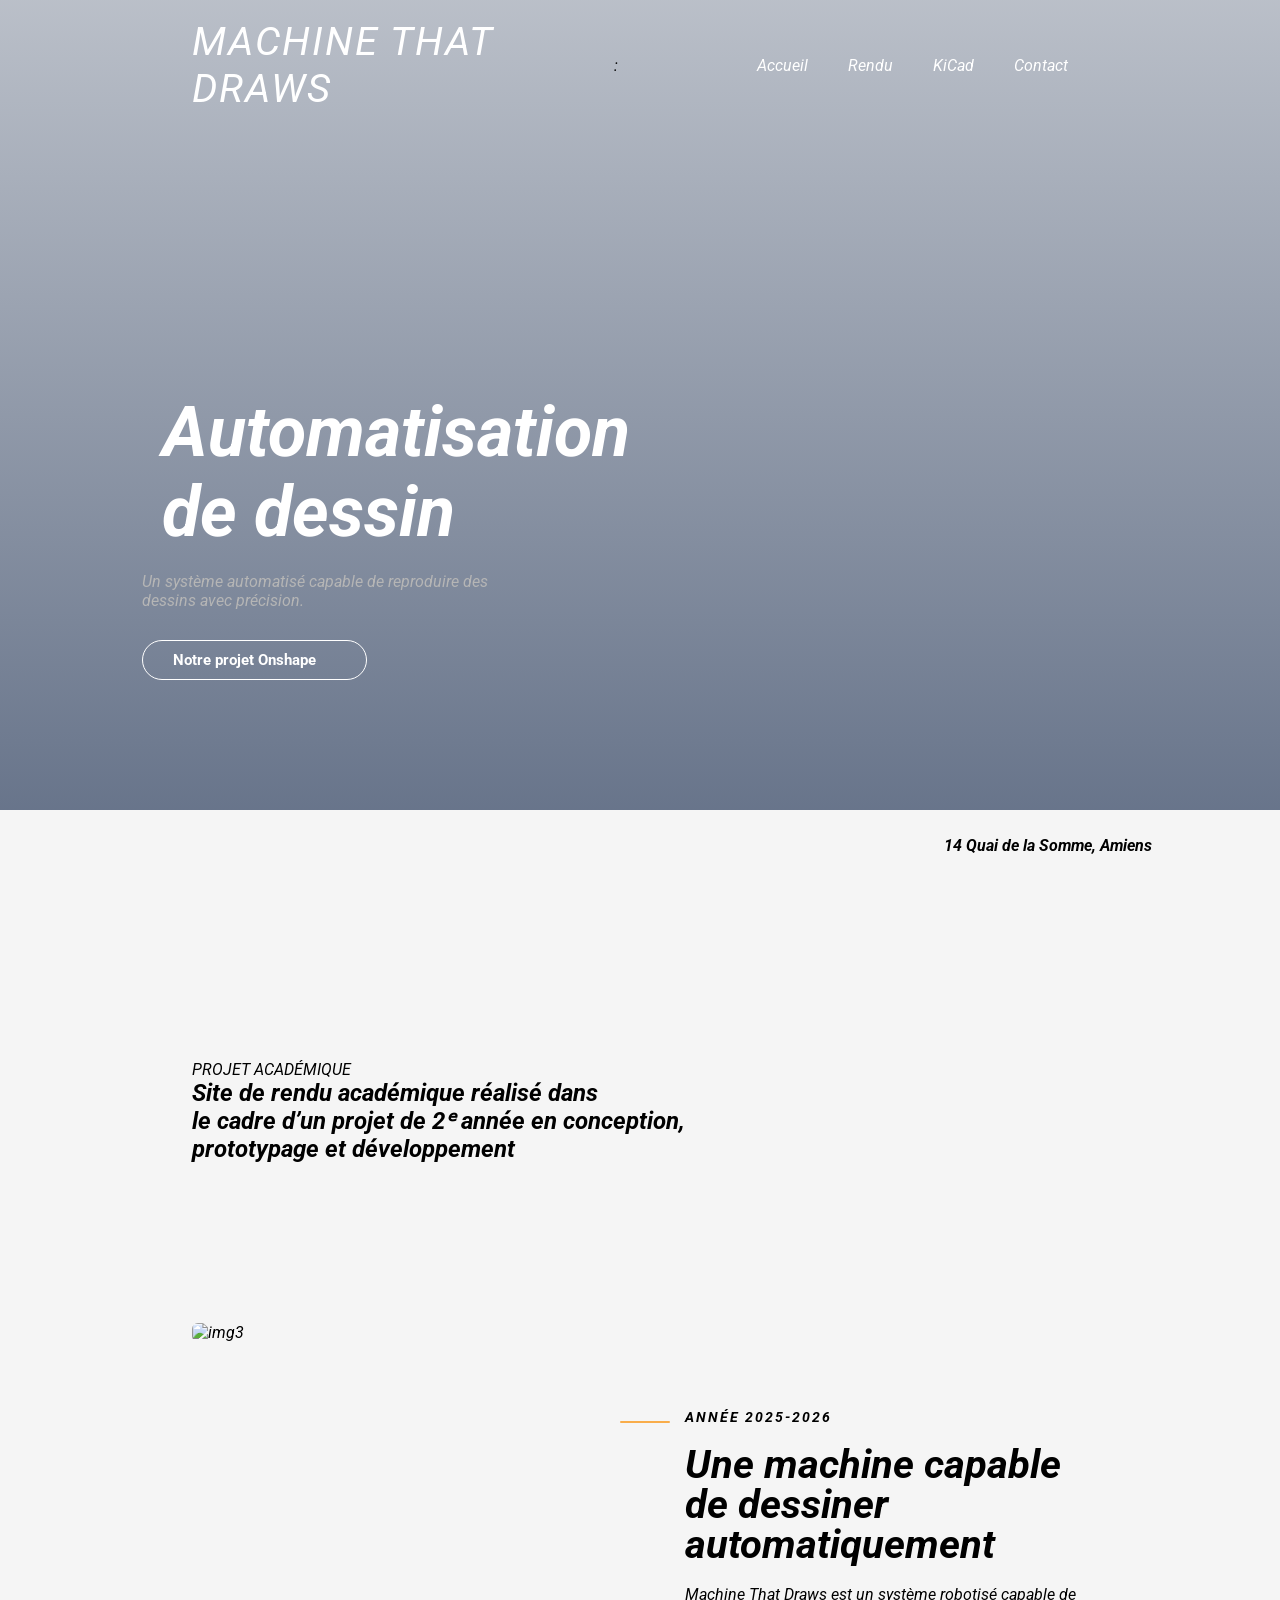
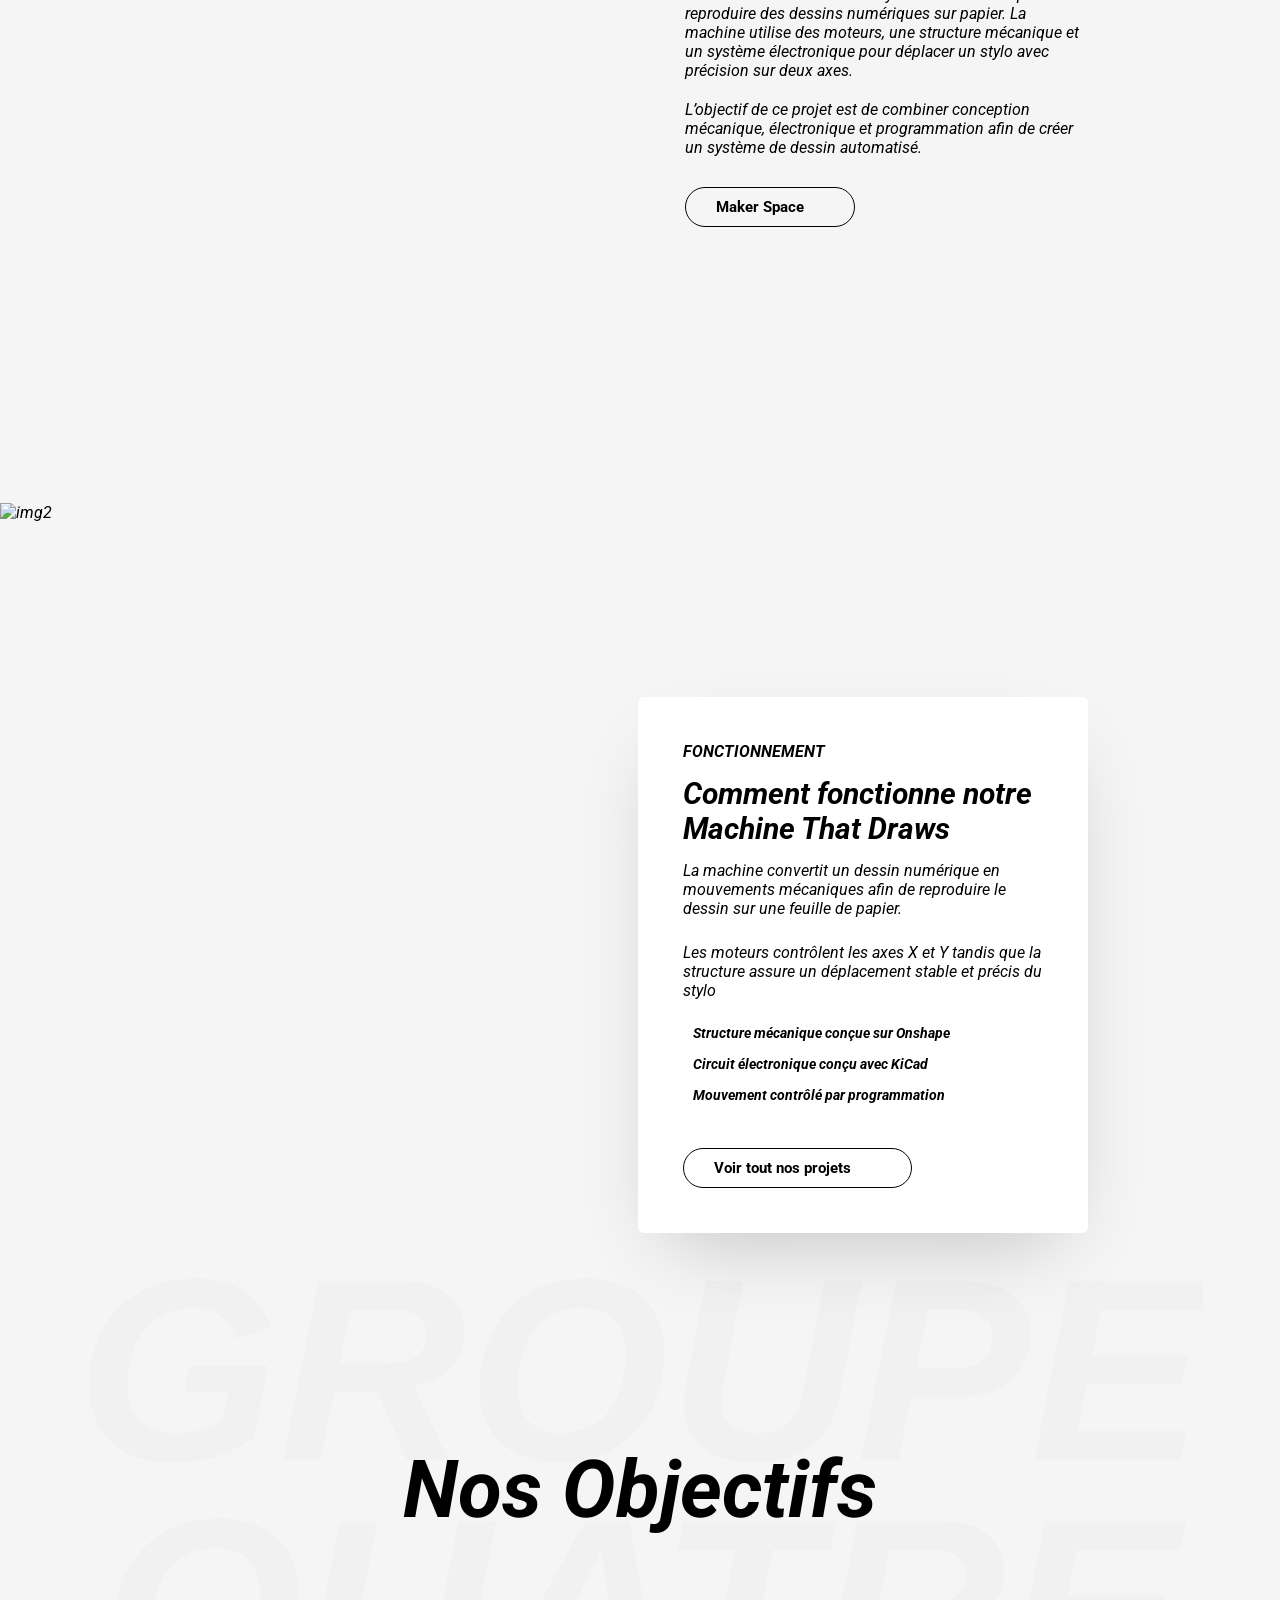
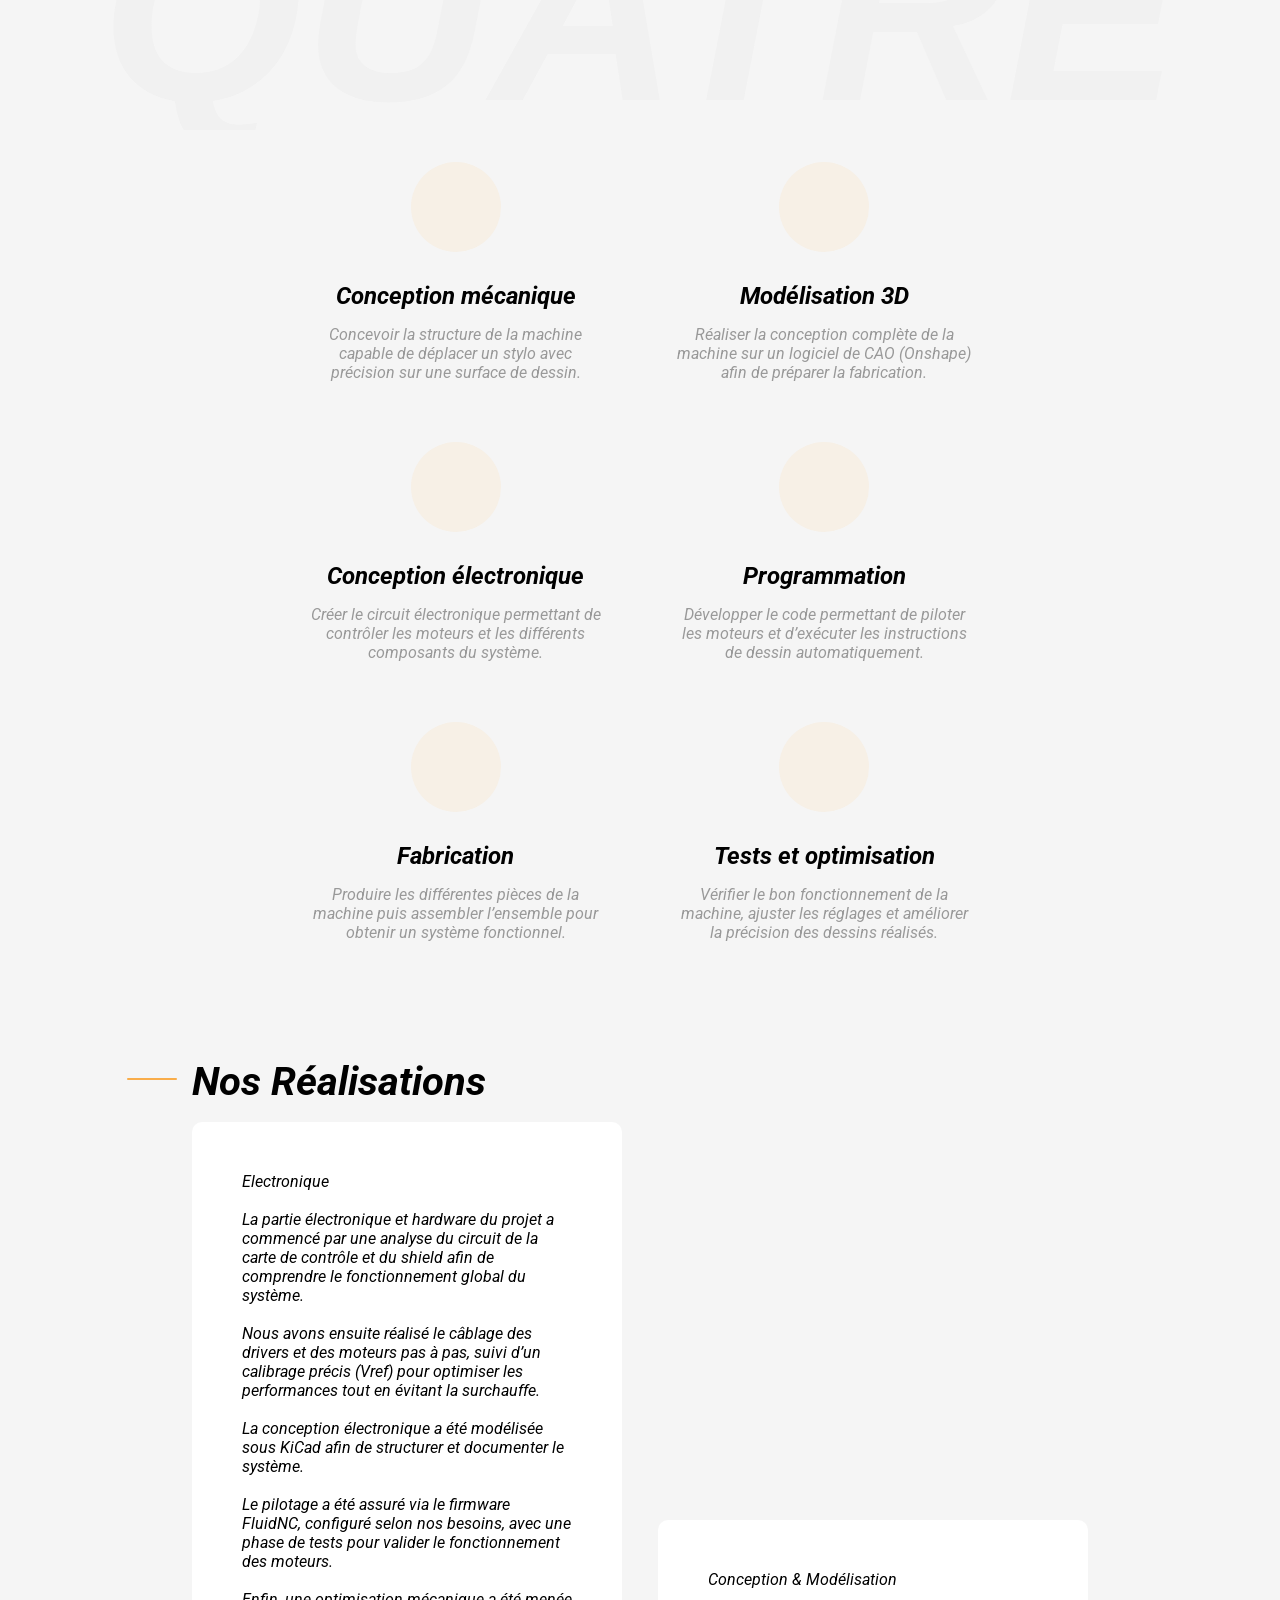
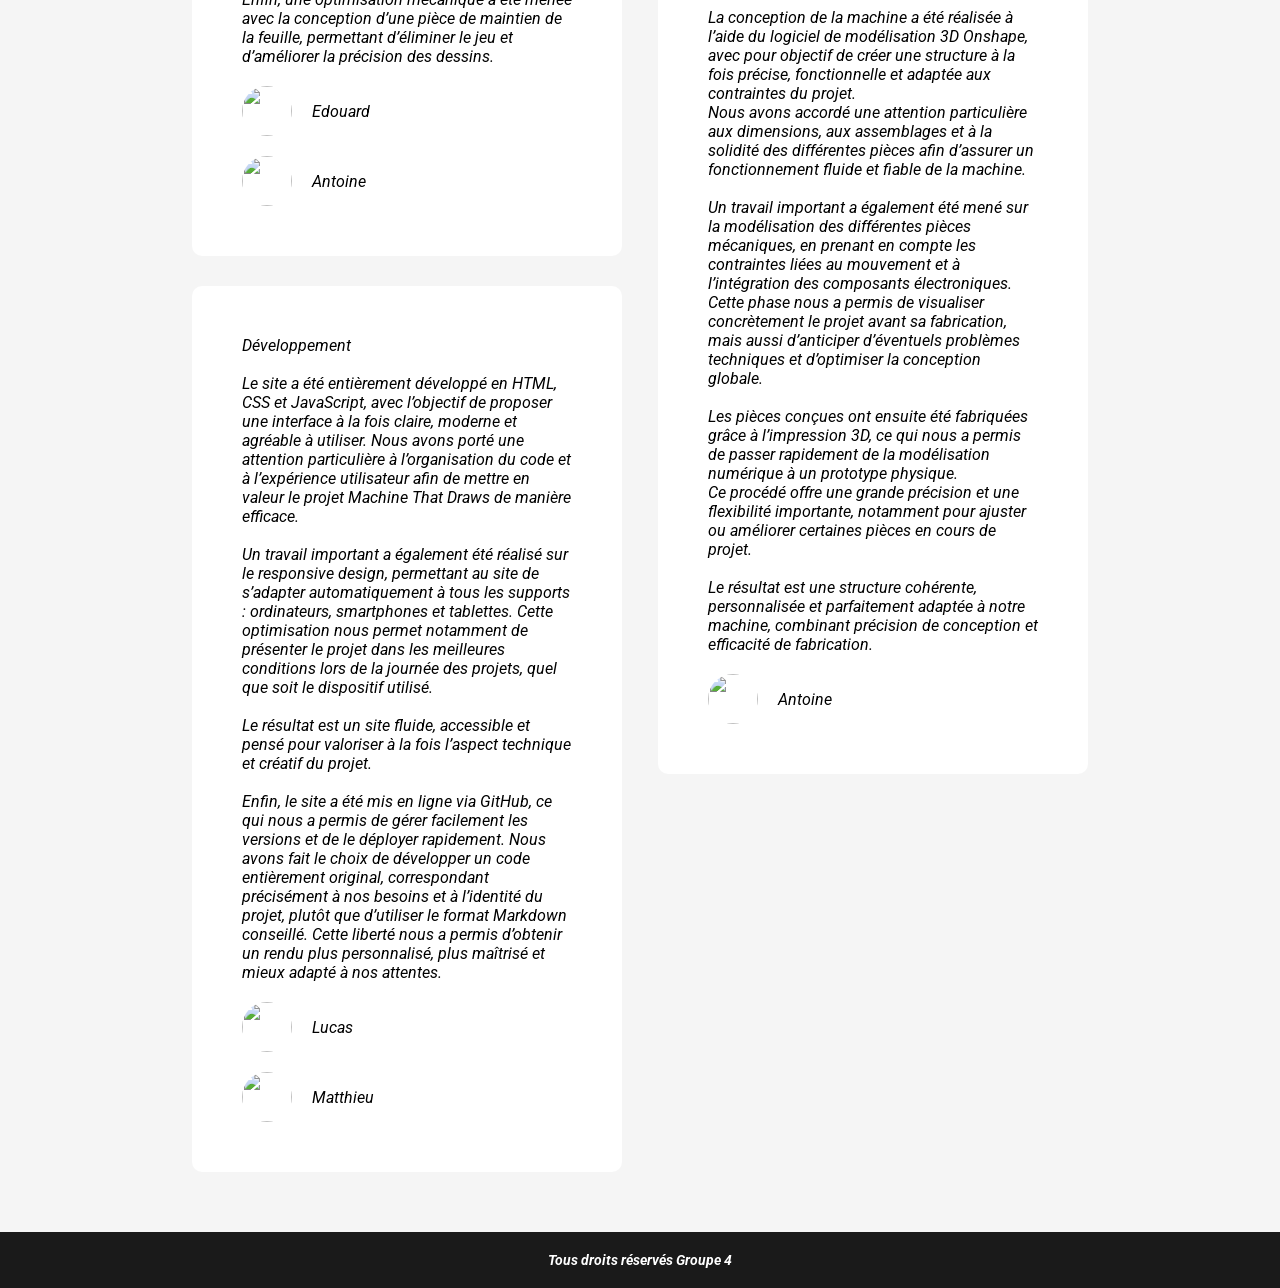
==== commit 59f961d3: "tests" ====
--- a/docs/index.html
+++ b/docs/index.html
@@ -22,13 +22,10 @@
 
  <section class="home">
     <div class="menu">
-        <a href="index.html" class="logo">
-            <img src="Assets/favicon.ico" alt="Logo">
-            <div>
-                MACHINE THAT <br>
-                <span>DRAWS</span>
-            </div>
-        </a>
+       <a href="index.html" class="logo">
+    MACHINE THAT <br>
+    <span>DRAWS</span>
+</a>:
         
         <ul class="links">
     <li class="hide-mobile"><a href="index.html">Accueil</a></li>
--- a/docs/css.css
+++ b/docs/css.css
@@ -53,26 +53,6 @@
     position: relative;
     margin-bottom: 230px;
     width: 100%;
-}
-
-
-.logo{
-    font-weight: 400;
-    color: white;
-    text-transform: uppercase;
-    letter-spacing: 2px;
-    font-size: 40px;
-    font-style: italic;
-    font-family: 'Roboto', sans-serif;
-
-    display: flex;
-    align-items: center;
-    gap: 15px;
-}
-
-.logo i{
-    font-size: 70px; /* taille du logo */
-    line-height: 1;
 }
 
 
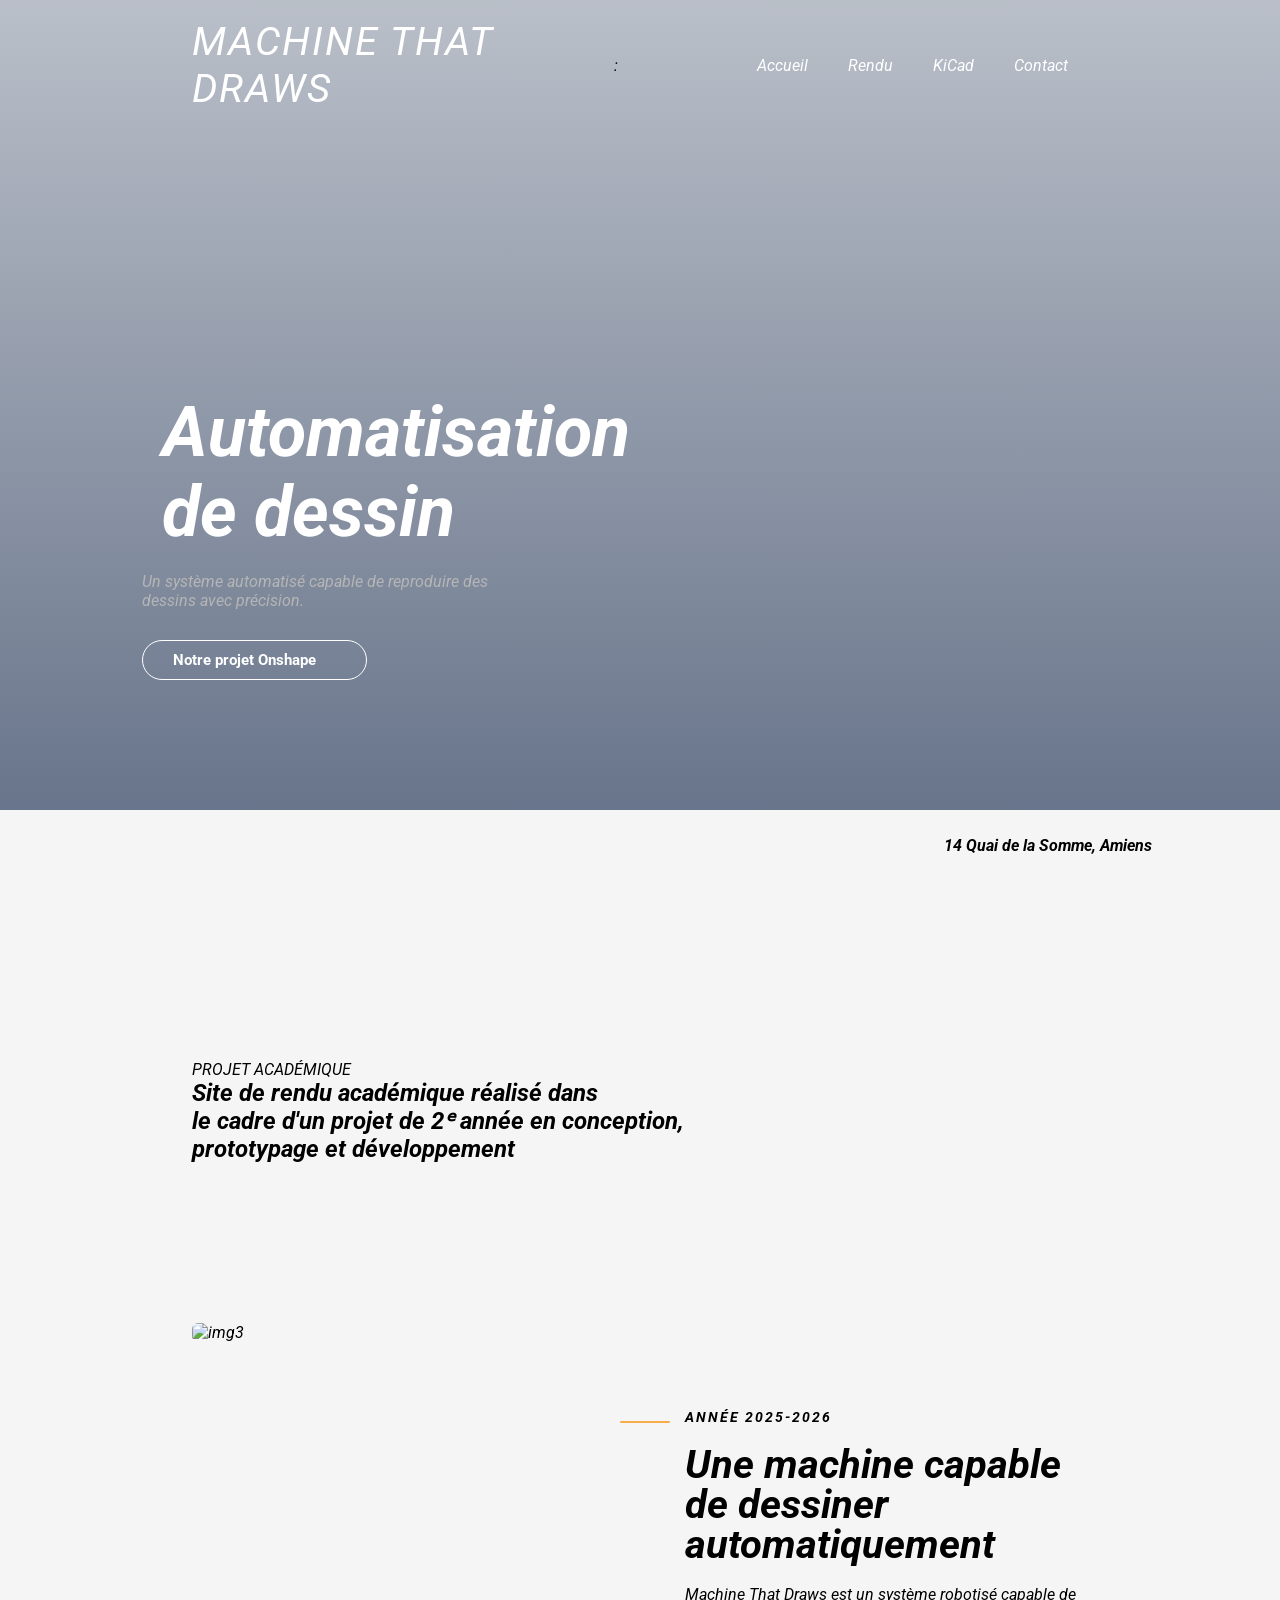
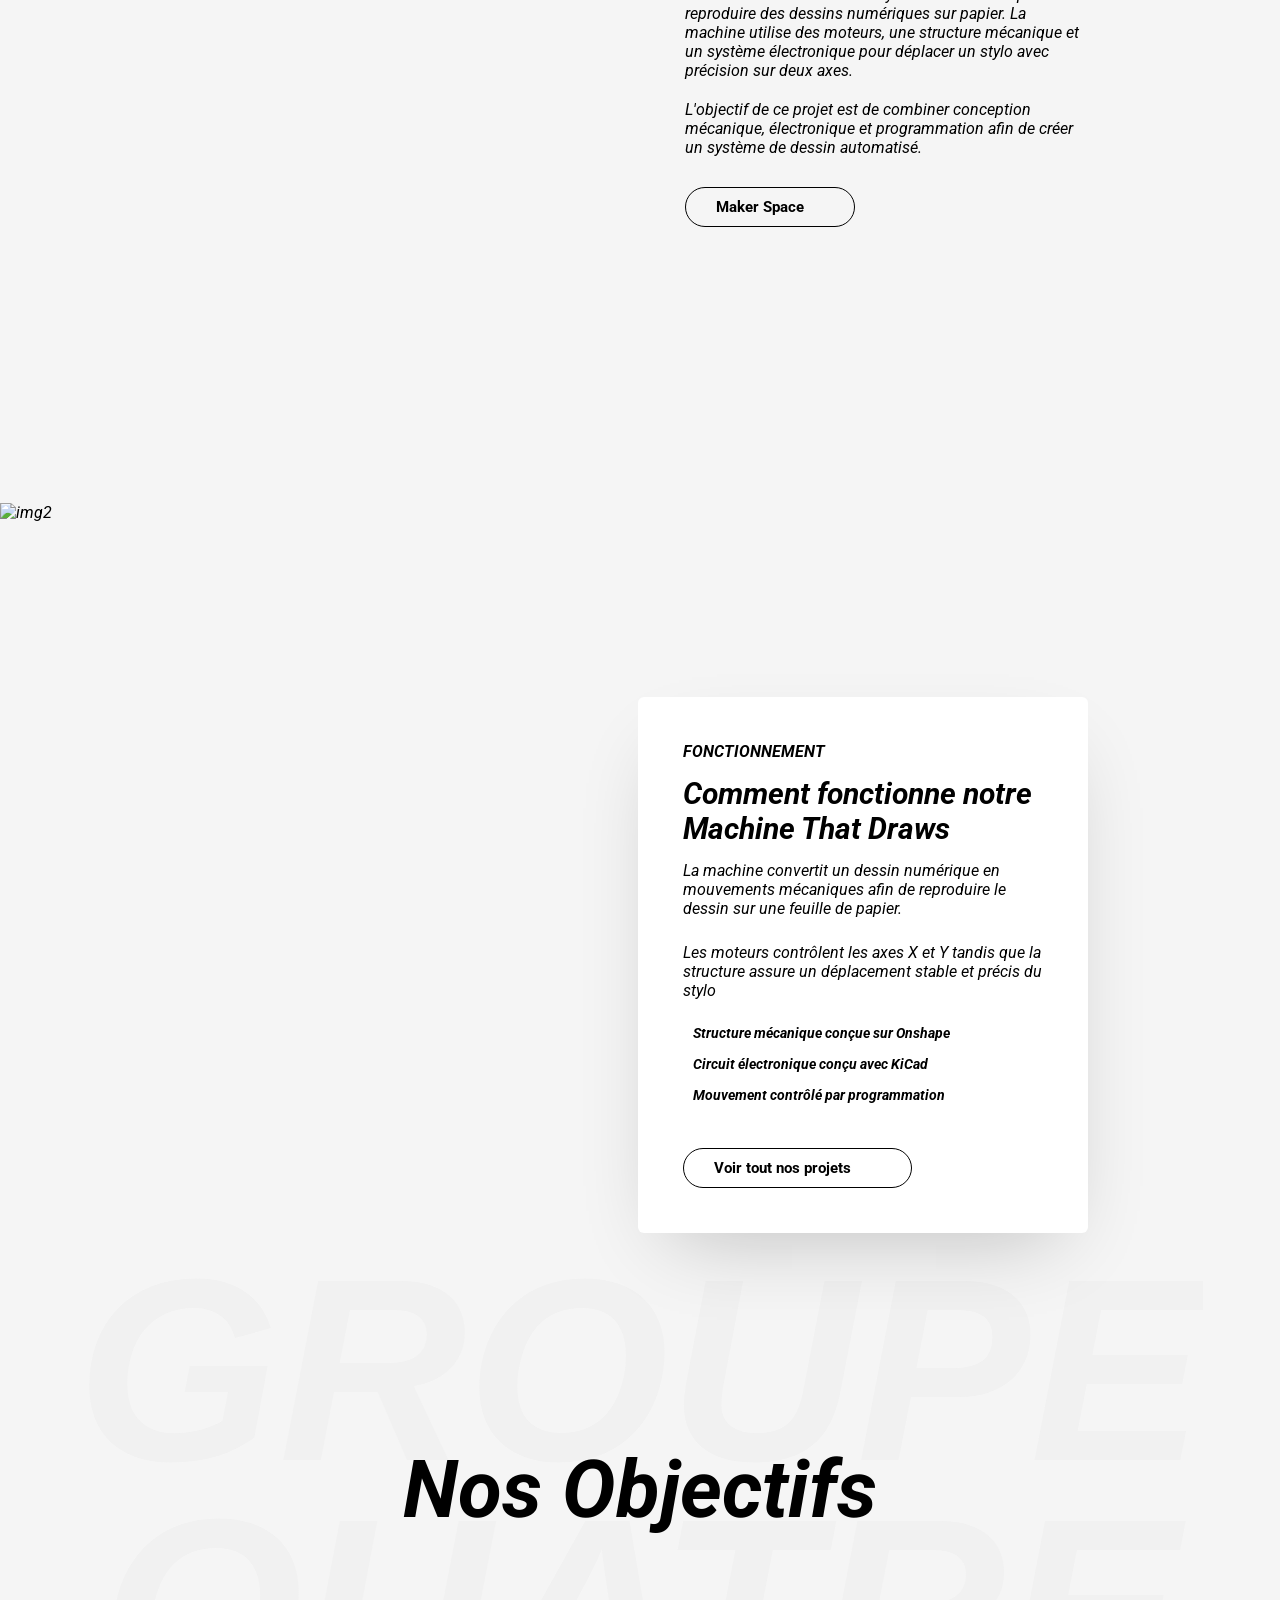
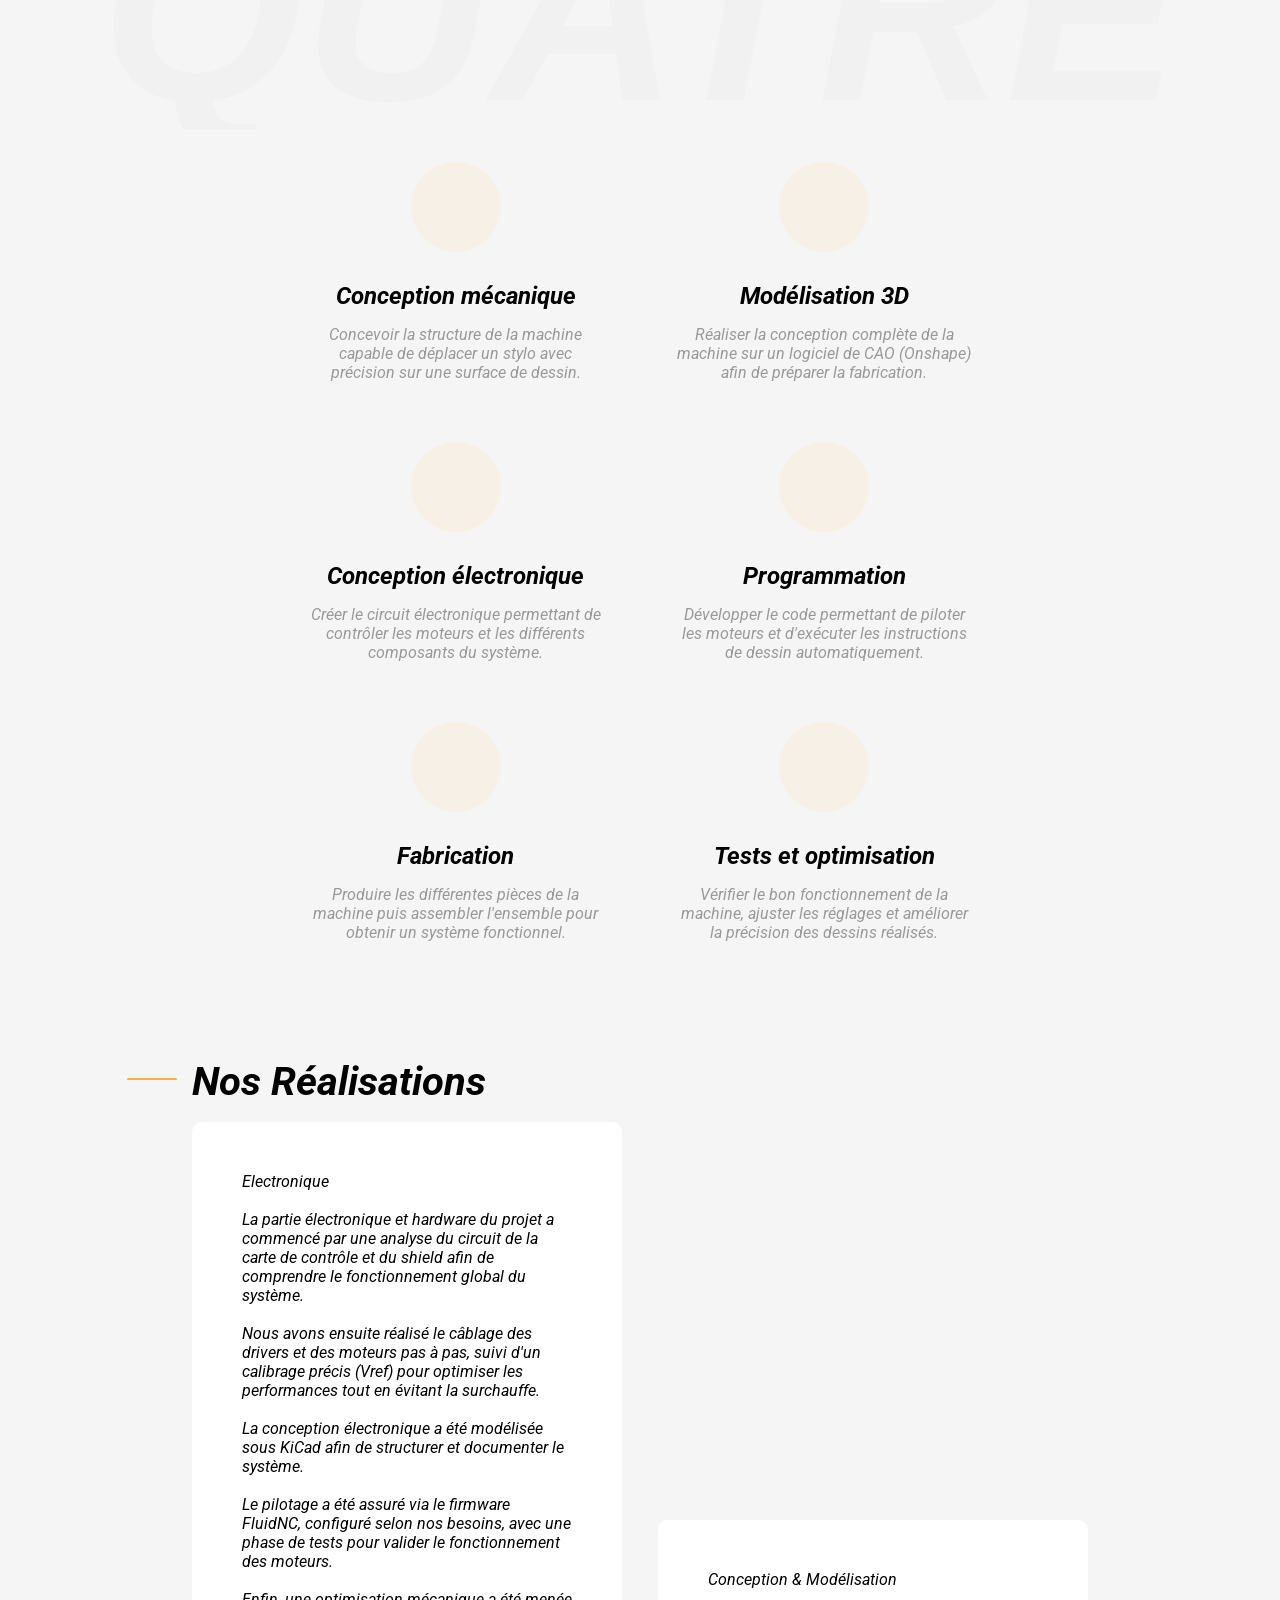
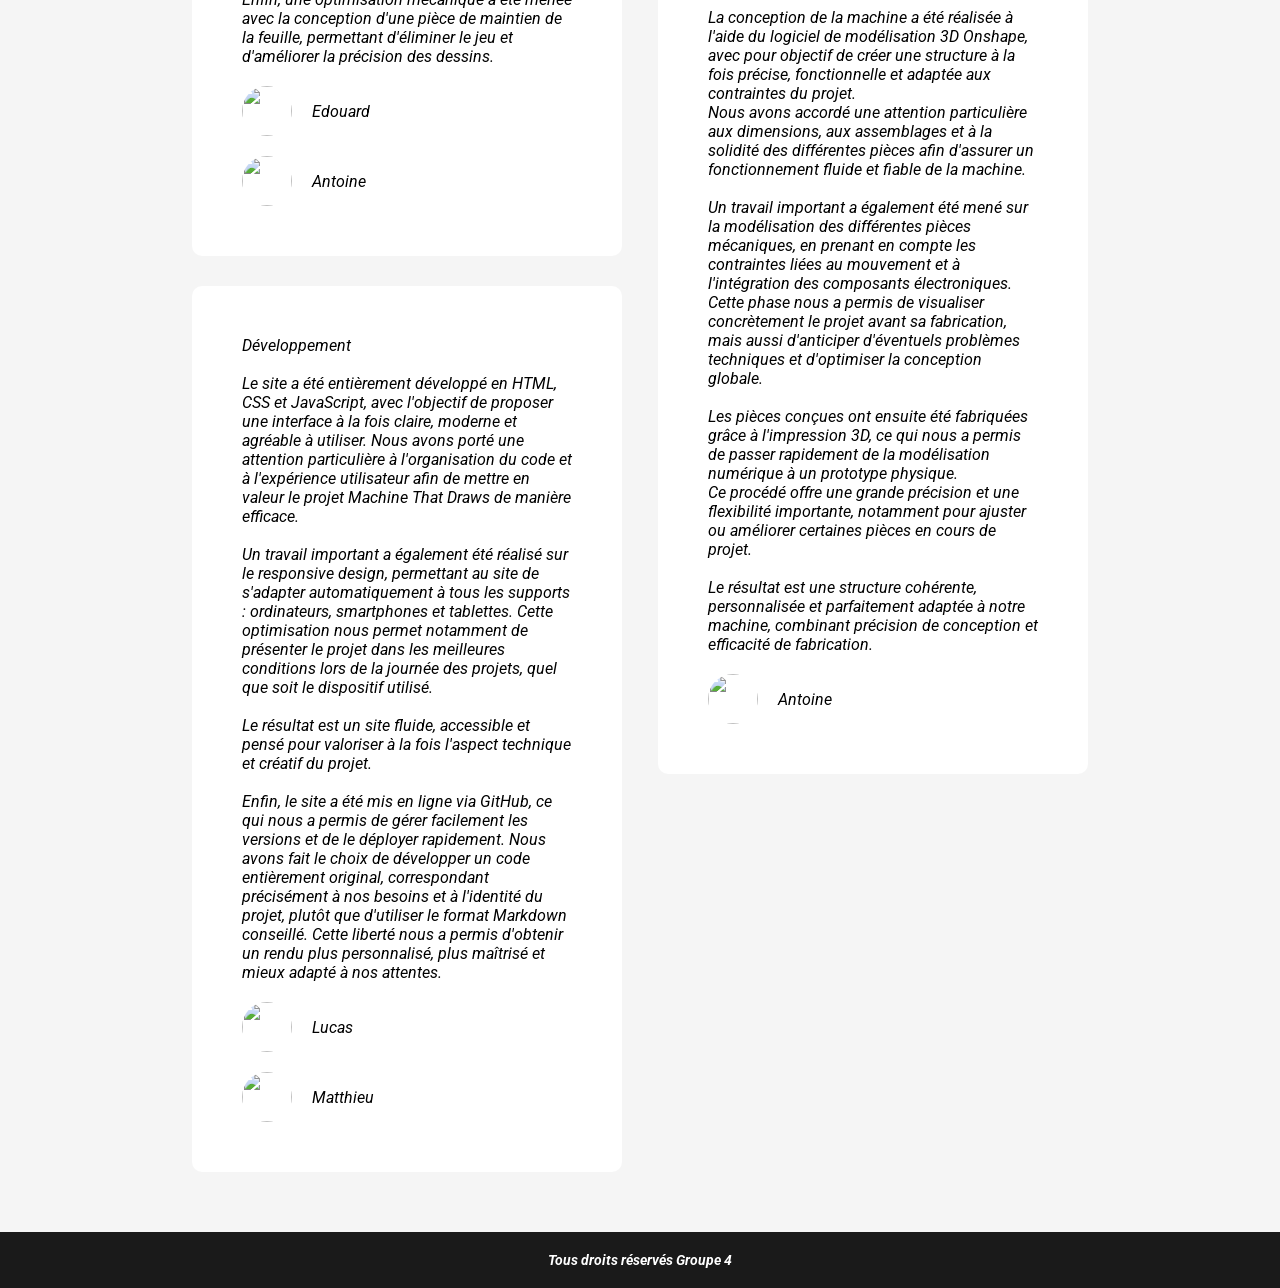
==== commit 06c8eae6: "ajout fin de rendu" ====
--- a/docs/index.html
+++ b/docs/index.html
@@ -64,7 +64,7 @@
 
     <section class="text_session">
     <p>PROJET ACADÉMIQUE</p>
-    <h2>Site de rendu académique réalisé dans<br> le cadre d’un projet de 2ᵉ année en conception,<br> prototypage et développement</h2>
+    <h2>Site de rendu académique réalisé dans<br> le cadre d'un projet de 2ᵉ année en conception,<br> prototypage et développement</h2>
 </section>
 
 
@@ -81,7 +81,7 @@
         des dessins numériques sur papier. La machine utilise des moteurs,
         une structure mécanique et un système électronique pour déplacer
         un stylo avec précision sur deux axes.</p>
-        <p>L’objectif de ce projet est de combiner conception mécanique,
+        <p>L'objectif de ce projet est de combiner conception mécanique,
         électronique et programmation afin de créer un système de dessin automatisé.</p>
         <a href="https://makerspace-amiens.fr/machines-that-draws/" target="_blank"><button class="white_btn dark_btn">Maker Space<i class="fa-solid fa-angle-right"></i></button></a>
 
@@ -156,14 +156,14 @@
         <div class="box">
             <i class="fa-solid fa-code"></i>
             <h2>Programmation</h2>
-            <p>Développer le code permettant de piloter les moteurs et d’exécuter les instructions de dessin automatiquement.</p>
+            <p>Développer le code permettant de piloter les moteurs et d'exécuter les instructions de dessin automatiquement.</p>
         </div>
 
 
         <div class="box">
             <i class="fa-solid fa-hammer"></i>
             <h2>Fabrication</h2>
-            <p>Produire les différentes pièces de la machine puis assembler l’ensemble pour obtenir un système fonctionnel.</p>
+            <p>Produire les différentes pièces de la machine puis assembler l'ensemble pour obtenir un système fonctionnel.</p>
         </div>
 
 
@@ -191,13 +191,13 @@
             <div class="comment">
 
             <i class="fa-solid fa-gears"></i> Conception & Modélisation <i class="fa-solid fa-cubes"></i><br> <br>
-<p>La conception de la machine a été réalisée à l’aide du logiciel de modélisation 3D Onshape, avec pour objectif de créer une structure à la fois précise, fonctionnelle et adaptée aux contraintes du projet.<br>
-Nous avons accordé une attention particulière aux dimensions, aux assemblages et à la solidité des différentes pièces afin d’assurer un fonctionnement fluide et fiable de la machine.<br><br>
-
-Un travail important a également été mené sur la modélisation des différentes pièces mécaniques, en prenant en compte les contraintes liées au mouvement et à l’intégration des composants électroniques.<br>
-Cette phase nous a permis de visualiser concrètement le projet avant sa fabrication, mais aussi d’anticiper d’éventuels problèmes techniques et d’optimiser la conception globale.<br><br>
-
-Les pièces conçues ont ensuite été fabriquées grâce à l’impression 3D, ce qui nous a permis de passer rapidement de la modélisation numérique à un prototype physique.<br>
+<p>La conception de la machine a été réalisée à l'aide du logiciel de modélisation 3D Onshape, avec pour objectif de créer une structure à la fois précise, fonctionnelle et adaptée aux contraintes du projet.<br>
+Nous avons accordé une attention particulière aux dimensions, aux assemblages et à la solidité des différentes pièces afin d'assurer un fonctionnement fluide et fiable de la machine.<br><br>
+
+Un travail important a également été mené sur la modélisation des différentes pièces mécaniques, en prenant en compte les contraintes liées au mouvement et à l'intégration des composants électroniques.<br>
+Cette phase nous a permis de visualiser concrètement le projet avant sa fabrication, mais aussi d'anticiper d'éventuels problèmes techniques et d'optimiser la conception globale.<br><br>
+
+Les pièces conçues ont ensuite été fabriquées grâce à l'impression 3D, ce qui nous a permis de passer rapidement de la modélisation numérique à un prototype physique.<br>
 Ce procédé offre une grande précision et une flexibilité importante, notamment pour ajuster ou améliorer certaines pièces en cours de projet.<br><br>
 
 Le résultat est une structure cohérente, personnalisée et parfaitement adaptée à notre machine, combinant précision de conception et efficacité de fabrication.
@@ -213,13 +213,13 @@
             <i class="fa-solid fa-microchip"></i> Electronique <i class="fa-solid fa-microchip"></i><br> <br>
 <p>La partie électronique et hardware du projet a commencé par une analyse du circuit de la carte de contrôle et du shield afin de comprendre le fonctionnement global du système.<br><br>
 
-Nous avons ensuite réalisé le câblage des drivers et des moteurs pas à pas, suivi d’un calibrage précis (Vref) pour optimiser les performances tout en évitant la surchauffe.<br><br>
+Nous avons ensuite réalisé le câblage des drivers et des moteurs pas à pas, suivi d'un calibrage précis (Vref) pour optimiser les performances tout en évitant la surchauffe.<br><br>
 
 La conception électronique a été modélisée sous KiCad afin de structurer et documenter le système.<br><br>
 
 Le pilotage a été assuré via le firmware FluidNC, configuré selon nos besoins, avec une phase de tests pour valider le fonctionnement des moteurs.<br><br>
 
-Enfin, une optimisation mécanique a été menée avec la conception d’une pièce de maintien de la feuille, permettant d’éliminer le jeu et d’améliorer la précision des dessins.<br>
+Enfin, une optimisation mécanique a été menée avec la conception d'une pièce de maintien de la feuille, permettant d'éliminer le jeu et d'améliorer la précision des dessins.<br>
 </p>
             <div class="profil"><img src="Assets/member3.jpg" alt=""> <span>Edouard</span></div>
             <div class="profil"><img src="Assets/member4.png" alt=""> <span>Antoine</span></div>
@@ -230,10 +230,10 @@
             <div class="comment">
 
             <p><i class="fa-solid fa-code"></i> Développement <i class="fa-solid fa-code"></i><br> <br>
-Le site a été entièrement développé en HTML, CSS et JavaScript, avec l’objectif de proposer une interface à la fois claire, moderne et agréable à utiliser. Nous avons porté une attention particulière à l’organisation du code et à l’expérience utilisateur afin de mettre en valeur le projet Machine That Draws de manière efficace.<br><br>
-Un travail important a également été réalisé sur le responsive design, permettant au site de s’adapter automatiquement à tous les supports : ordinateurs, smartphones et tablettes. Cette optimisation nous permet notamment de présenter le projet dans les meilleures conditions lors de la journée des projets, quel que soit le dispositif utilisé.<br><br>
-Le résultat est un site fluide, accessible et pensé pour valoriser à la fois l’aspect technique et créatif du projet.<br><br>
-Enfin, le site a été mis en ligne via GitHub, ce qui nous a permis de gérer facilement les versions et de le déployer rapidement. Nous avons fait le choix de développer un code entièrement original, correspondant précisément à nos besoins et à l’identité du projet, plutôt que d’utiliser le format Markdown conseillé. Cette liberté nous a permis d’obtenir un rendu plus personnalisé, plus maîtrisé et mieux adapté à nos attentes.
+Le site a été entièrement développé en HTML, CSS et JavaScript, avec l'objectif de proposer une interface à la fois claire, moderne et agréable à utiliser. Nous avons porté une attention particulière à l'organisation du code et à l'expérience utilisateur afin de mettre en valeur le projet Machine That Draws de manière efficace.<br><br>
+Un travail important a également été réalisé sur le responsive design, permettant au site de s'adapter automatiquement à tous les supports : ordinateurs, smartphones et tablettes. Cette optimisation nous permet notamment de présenter le projet dans les meilleures conditions lors de la journée des projets, quel que soit le dispositif utilisé.<br><br>
+Le résultat est un site fluide, accessible et pensé pour valoriser à la fois l'aspect technique et créatif du projet.<br><br>
+Enfin, le site a été mis en ligne via GitHub, ce qui nous a permis de gérer facilement les versions et de le déployer rapidement. Nous avons fait le choix de développer un code entièrement original, correspondant précisément à nos besoins et à l'identité du projet, plutôt que d'utiliser le format Markdown conseillé. Cette liberté nous a permis d'obtenir un rendu plus personnalisé, plus maîtrisé et mieux adapté à nos attentes.
 </p>
             <div class="profil"><img src="Assets/member1.jpg" alt=""> <span>Lucas</span></div>
             <div class="profil"><img src="Assets/member2.jpg" alt=""> <span>Matthieu</span></div>
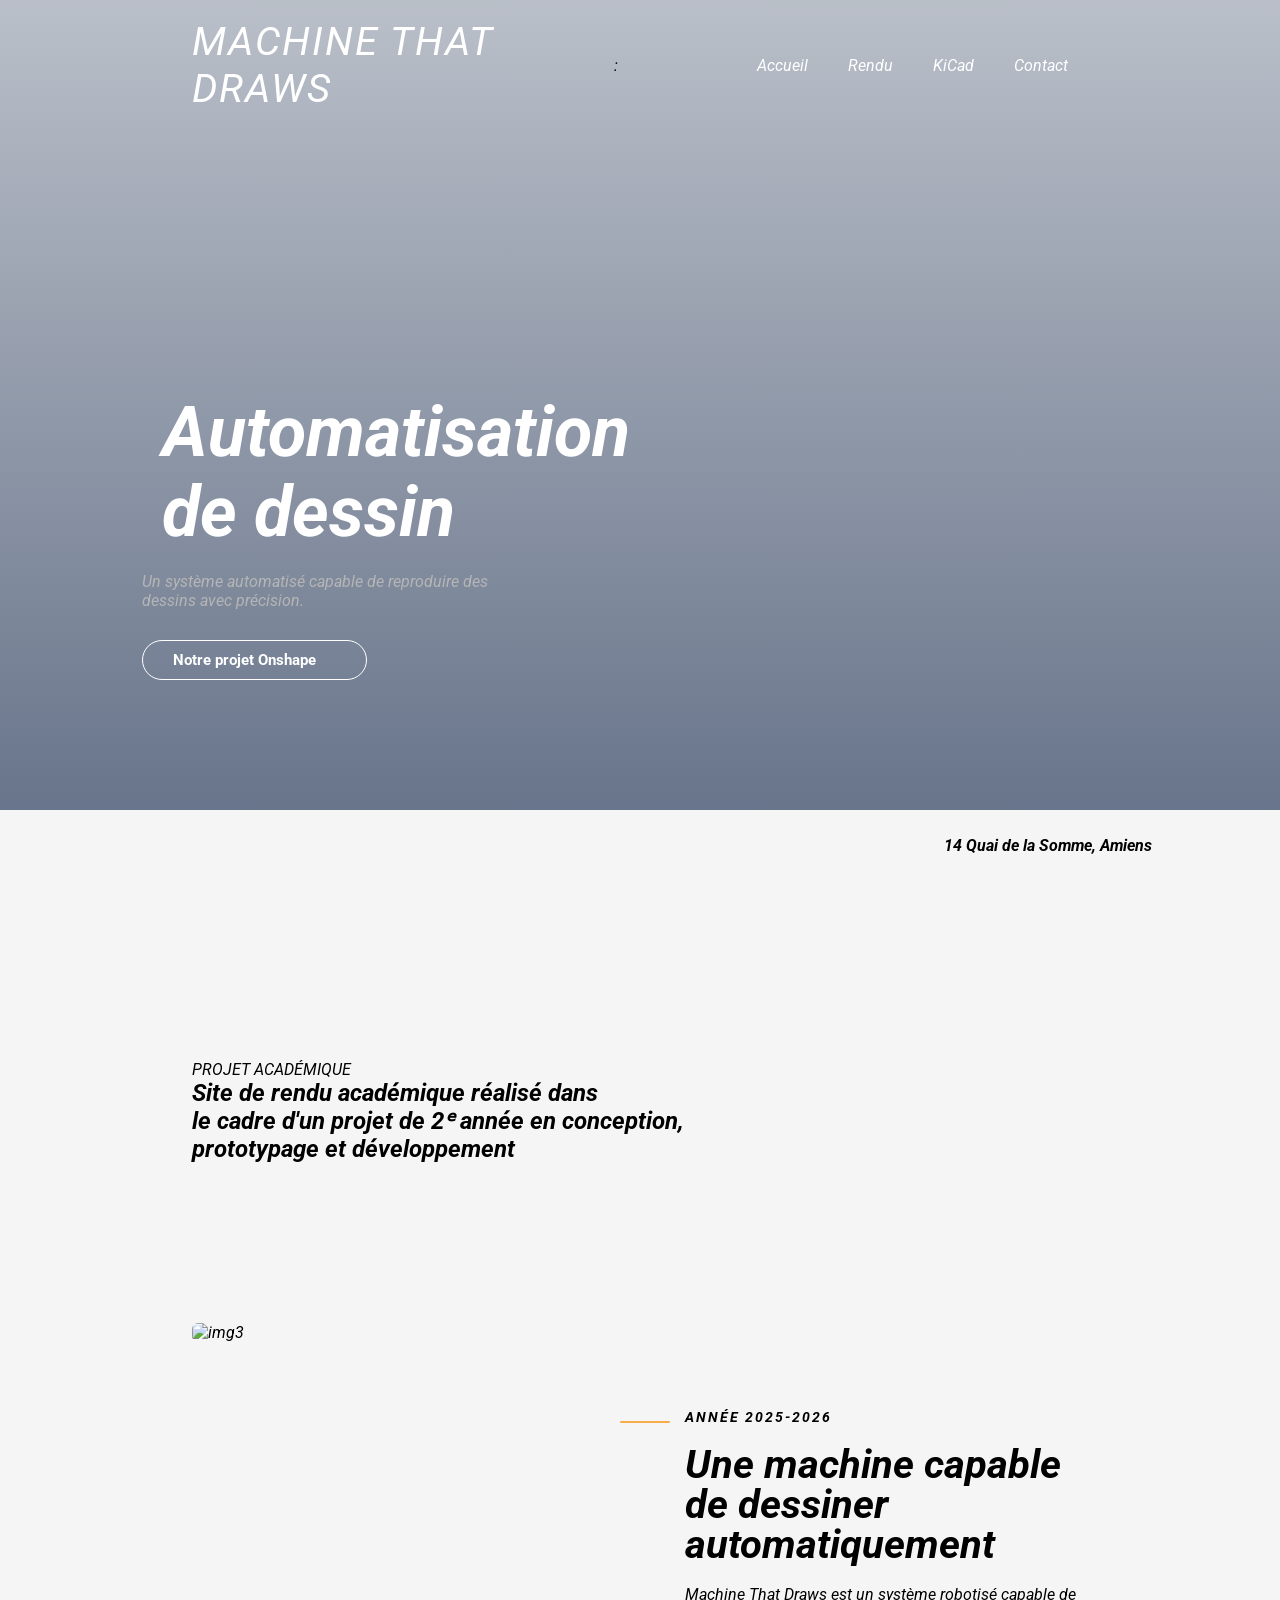
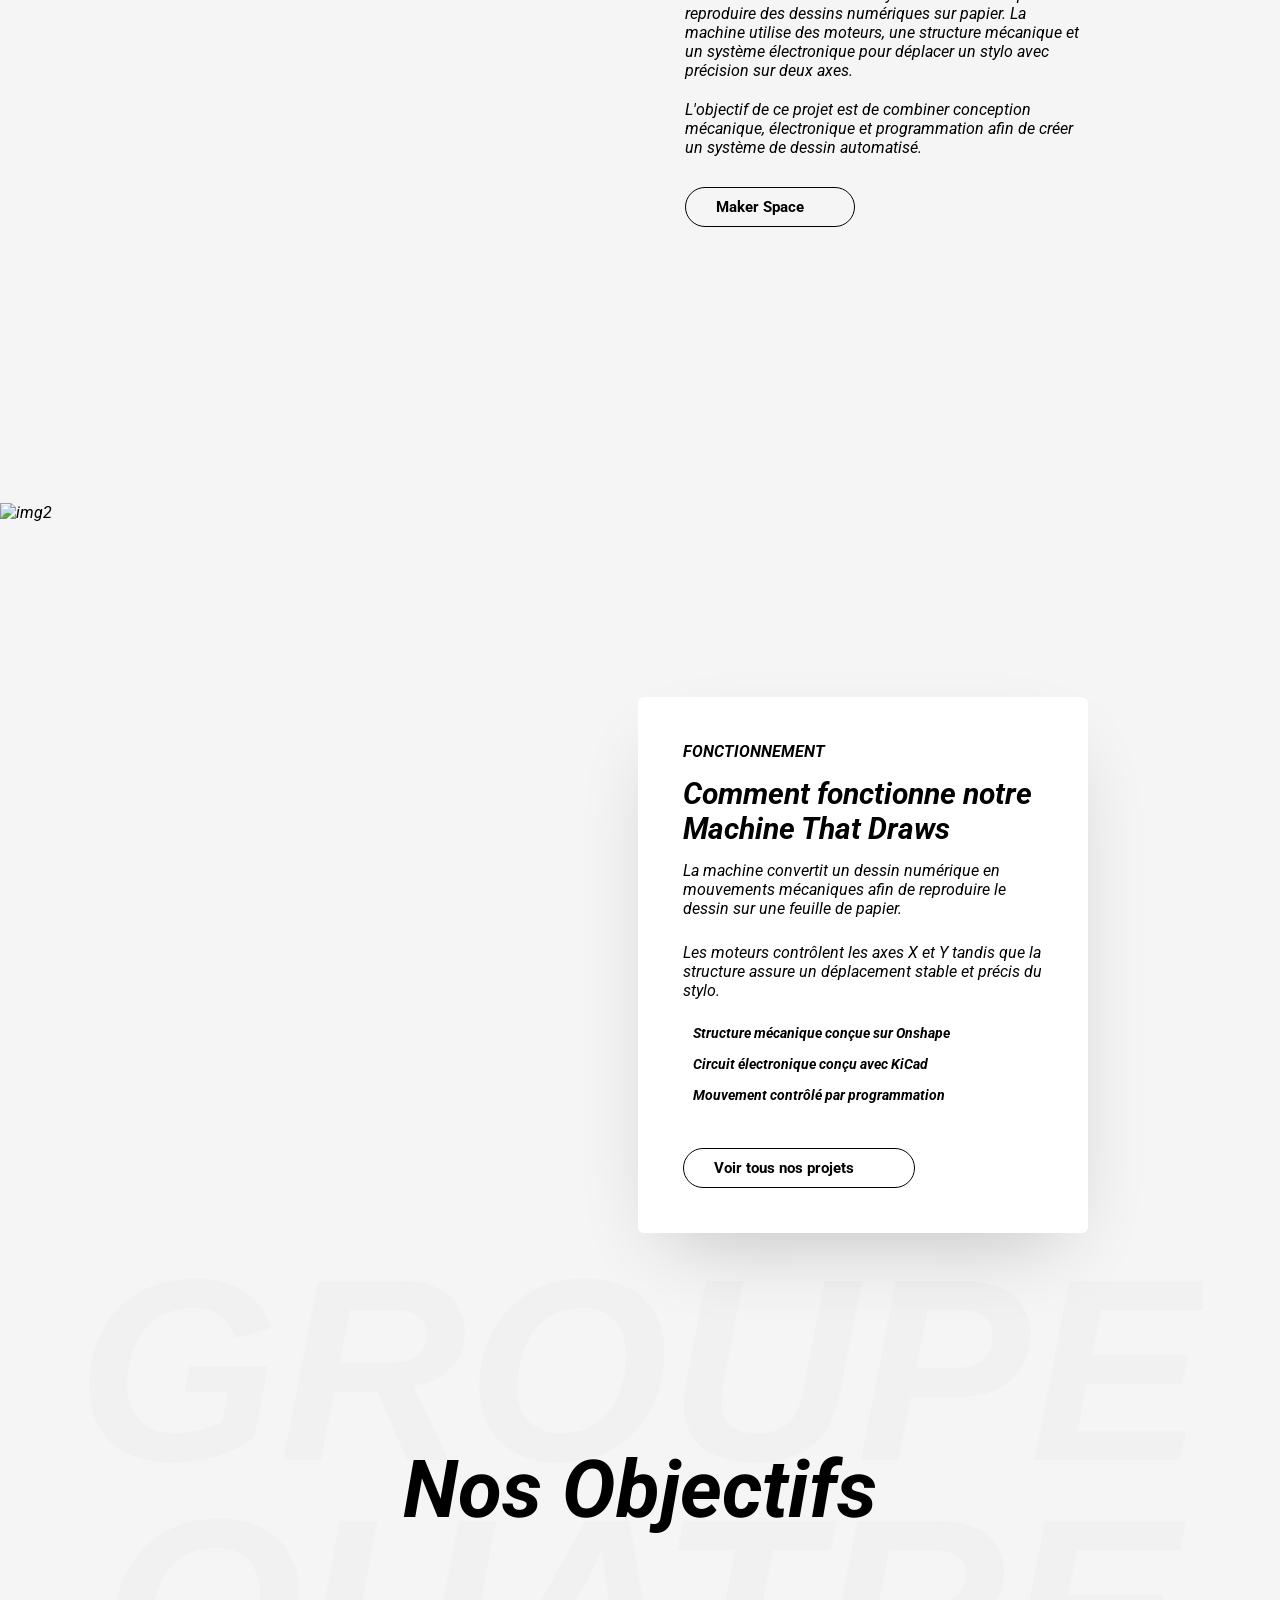
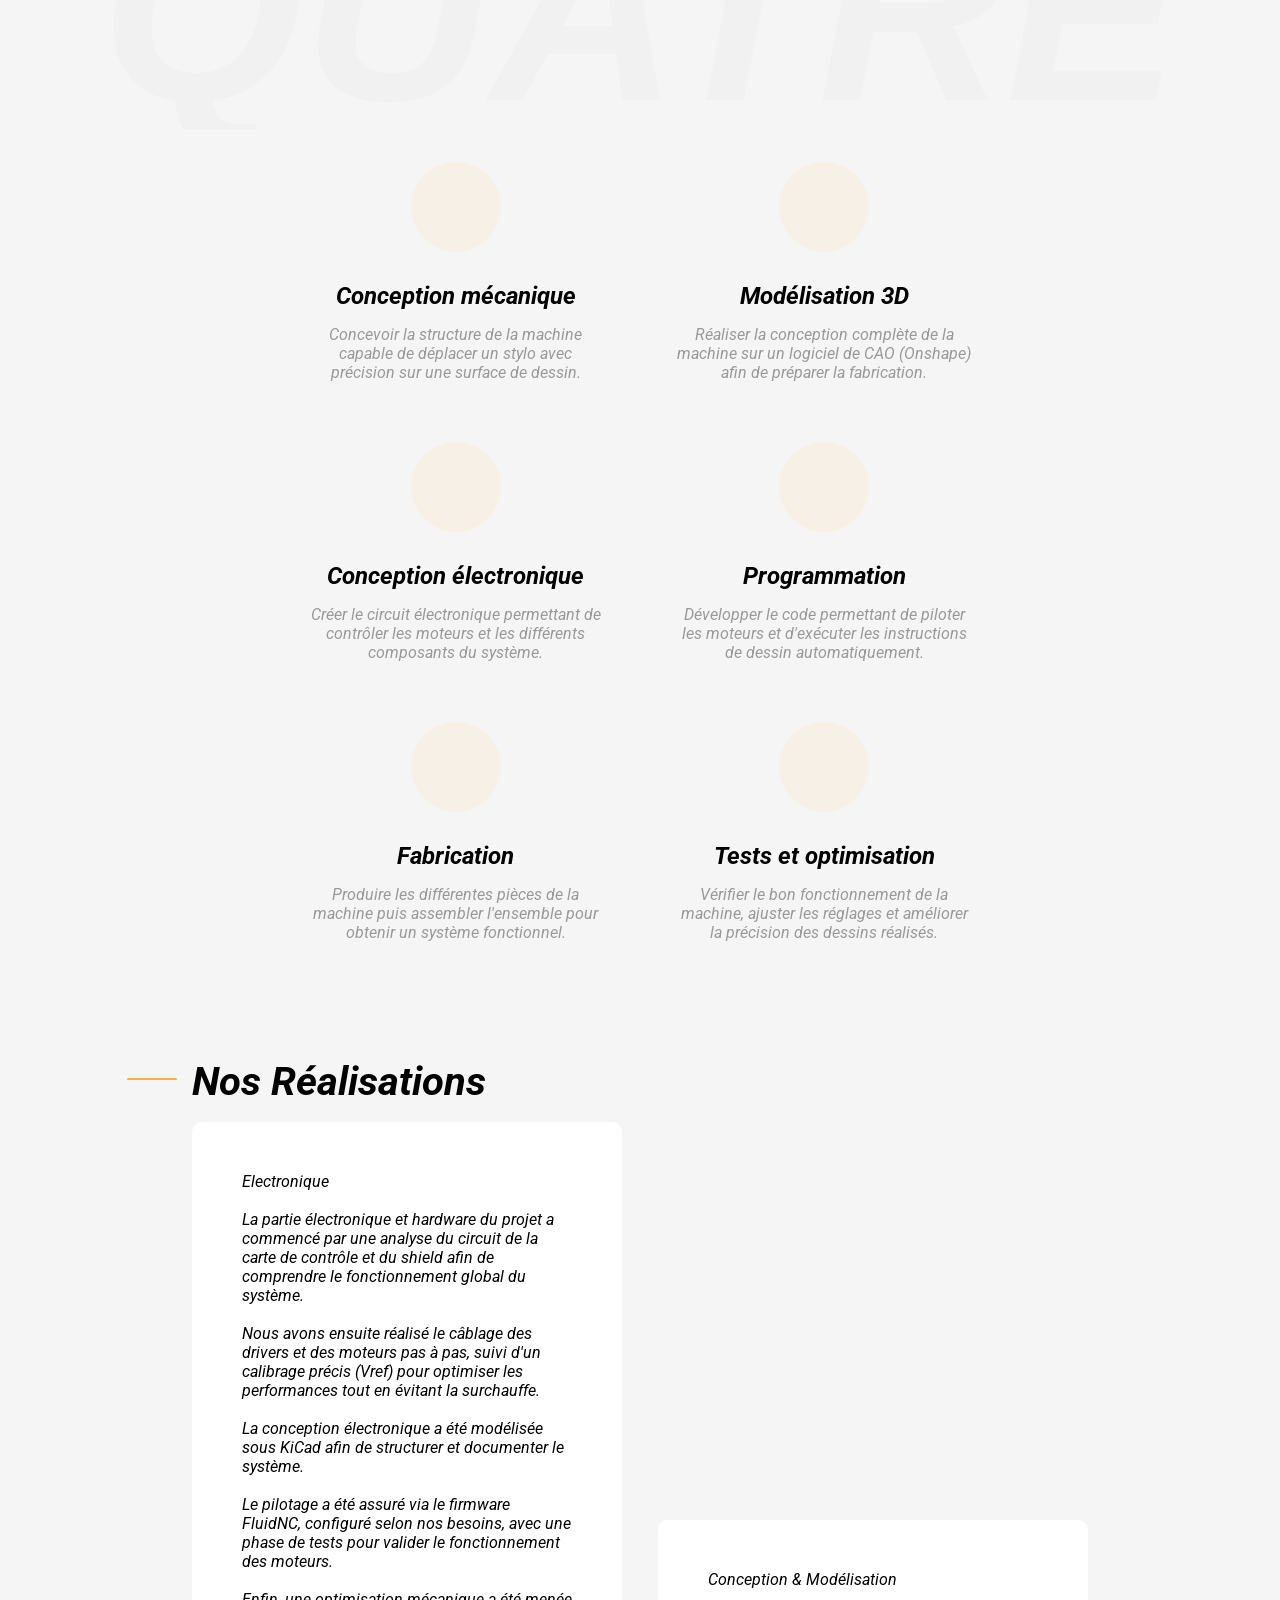
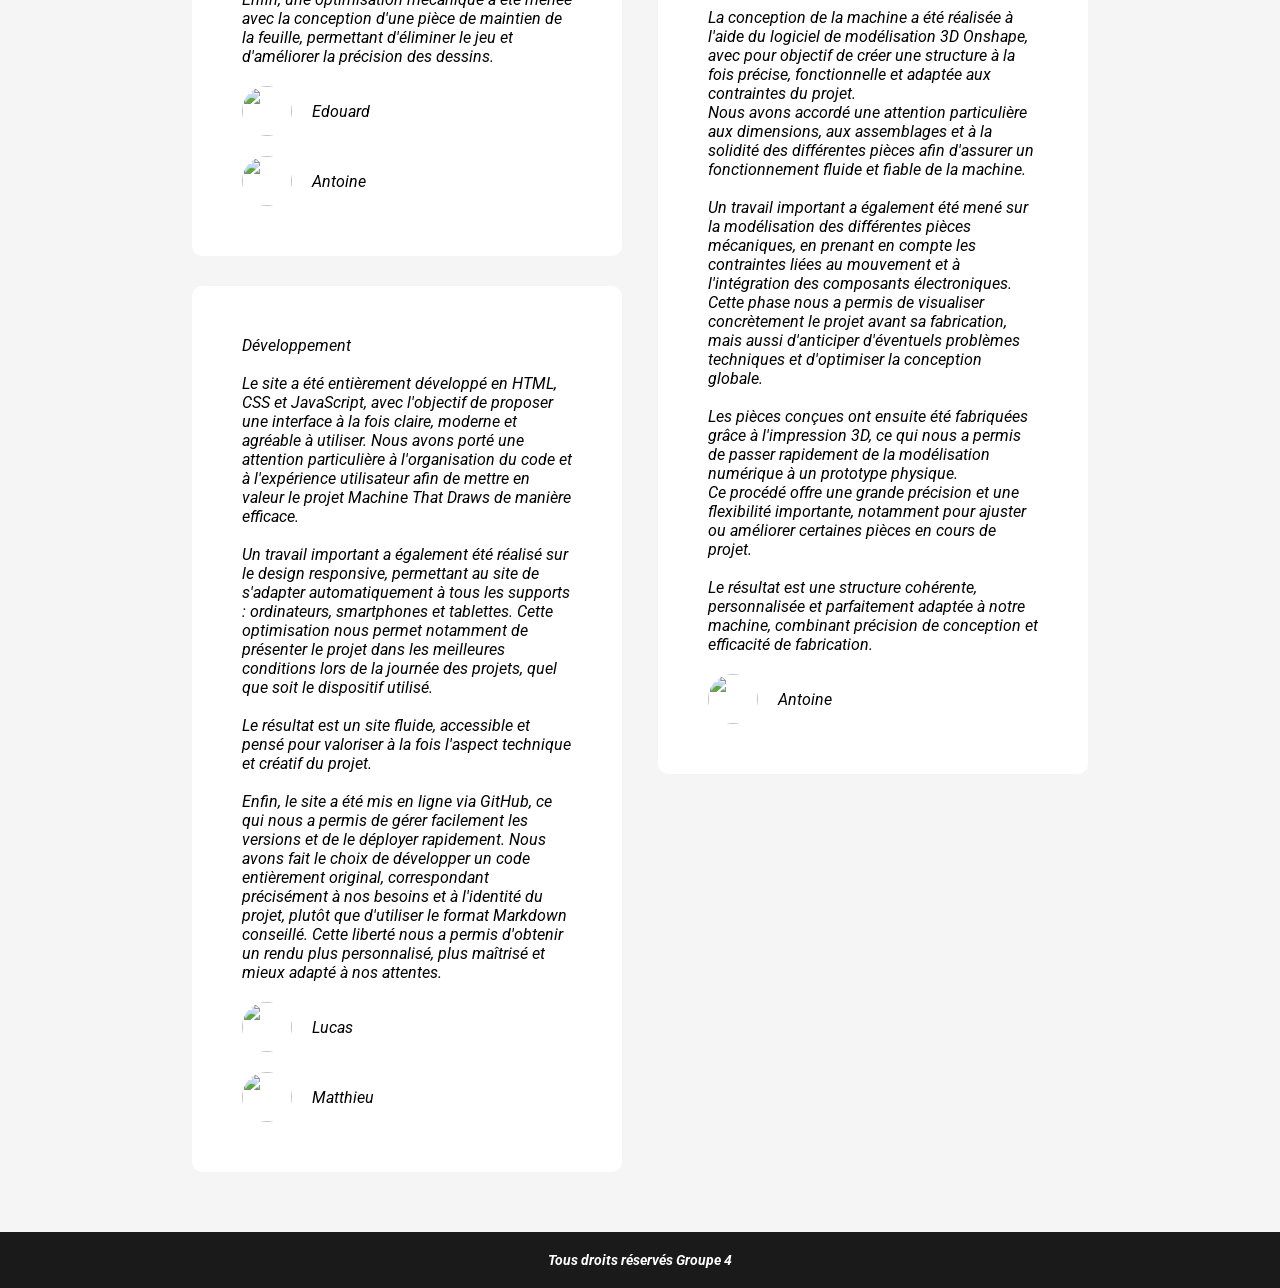
==== commit e9a70cb5: "fautes d'ortho" ====
--- a/docs/index.html
+++ b/docs/index.html
@@ -95,11 +95,11 @@
         <span>FONCTIONNEMENT</span>
         <h3>Comment fonctionne notre Machine That Draws</h3>
         <p>La machine convertit un dessin numérique en mouvements mécaniques afin de reproduire le dessin sur une feuille de papier.</p>
-        <p> Les moteurs contrôlent les axes X et Y tandis que la structure assure un déplacement stable et précis du stylo</p>
+        <p> Les moteurs contrôlent les axes X et Y tandis que la structure assure un déplacement stable et précis du stylo.</p>
         <h6><i class="fa-solid fa-circle"></i>Structure mécanique conçue sur Onshape</h6>
         <h6><i class="fa-solid fa-circle"></i>Circuit électronique conçu avec KiCad</h6>
         <h6><i class="fa-solid fa-circle"></i>Mouvement contrôlé par programmation</h6>
-        <button class="white_btn dark_btn"> Voir tout nos projets <i class="fa-solid fa-angle-right"></i></button>
+        <button class="white_btn dark_btn"> Voir tous nos projets <i class="fa-solid fa-angle-right"></i></button>
 
 
     </div>
@@ -231,7 +231,7 @@
 
             <p><i class="fa-solid fa-code"></i> Développement <i class="fa-solid fa-code"></i><br> <br>
 Le site a été entièrement développé en HTML, CSS et JavaScript, avec l'objectif de proposer une interface à la fois claire, moderne et agréable à utiliser. Nous avons porté une attention particulière à l'organisation du code et à l'expérience utilisateur afin de mettre en valeur le projet Machine That Draws de manière efficace.<br><br>
-Un travail important a également été réalisé sur le responsive design, permettant au site de s'adapter automatiquement à tous les supports : ordinateurs, smartphones et tablettes. Cette optimisation nous permet notamment de présenter le projet dans les meilleures conditions lors de la journée des projets, quel que soit le dispositif utilisé.<br><br>
+Un travail important a également été réalisé sur le design responsive, permettant au site de s'adapter automatiquement à tous les supports : ordinateurs, smartphones et tablettes. Cette optimisation nous permet notamment de présenter le projet dans les meilleures conditions lors de la journée des projets, quel que soit le dispositif utilisé.<br><br>
 Le résultat est un site fluide, accessible et pensé pour valoriser à la fois l'aspect technique et créatif du projet.<br><br>
 Enfin, le site a été mis en ligne via GitHub, ce qui nous a permis de gérer facilement les versions et de le déployer rapidement. Nous avons fait le choix de développer un code entièrement original, correspondant précisément à nos besoins et à l'identité du projet, plutôt que d'utiliser le format Markdown conseillé. Cette liberté nous a permis d'obtenir un rendu plus personnalisé, plus maîtrisé et mieux adapté à nos attentes.
 </p>
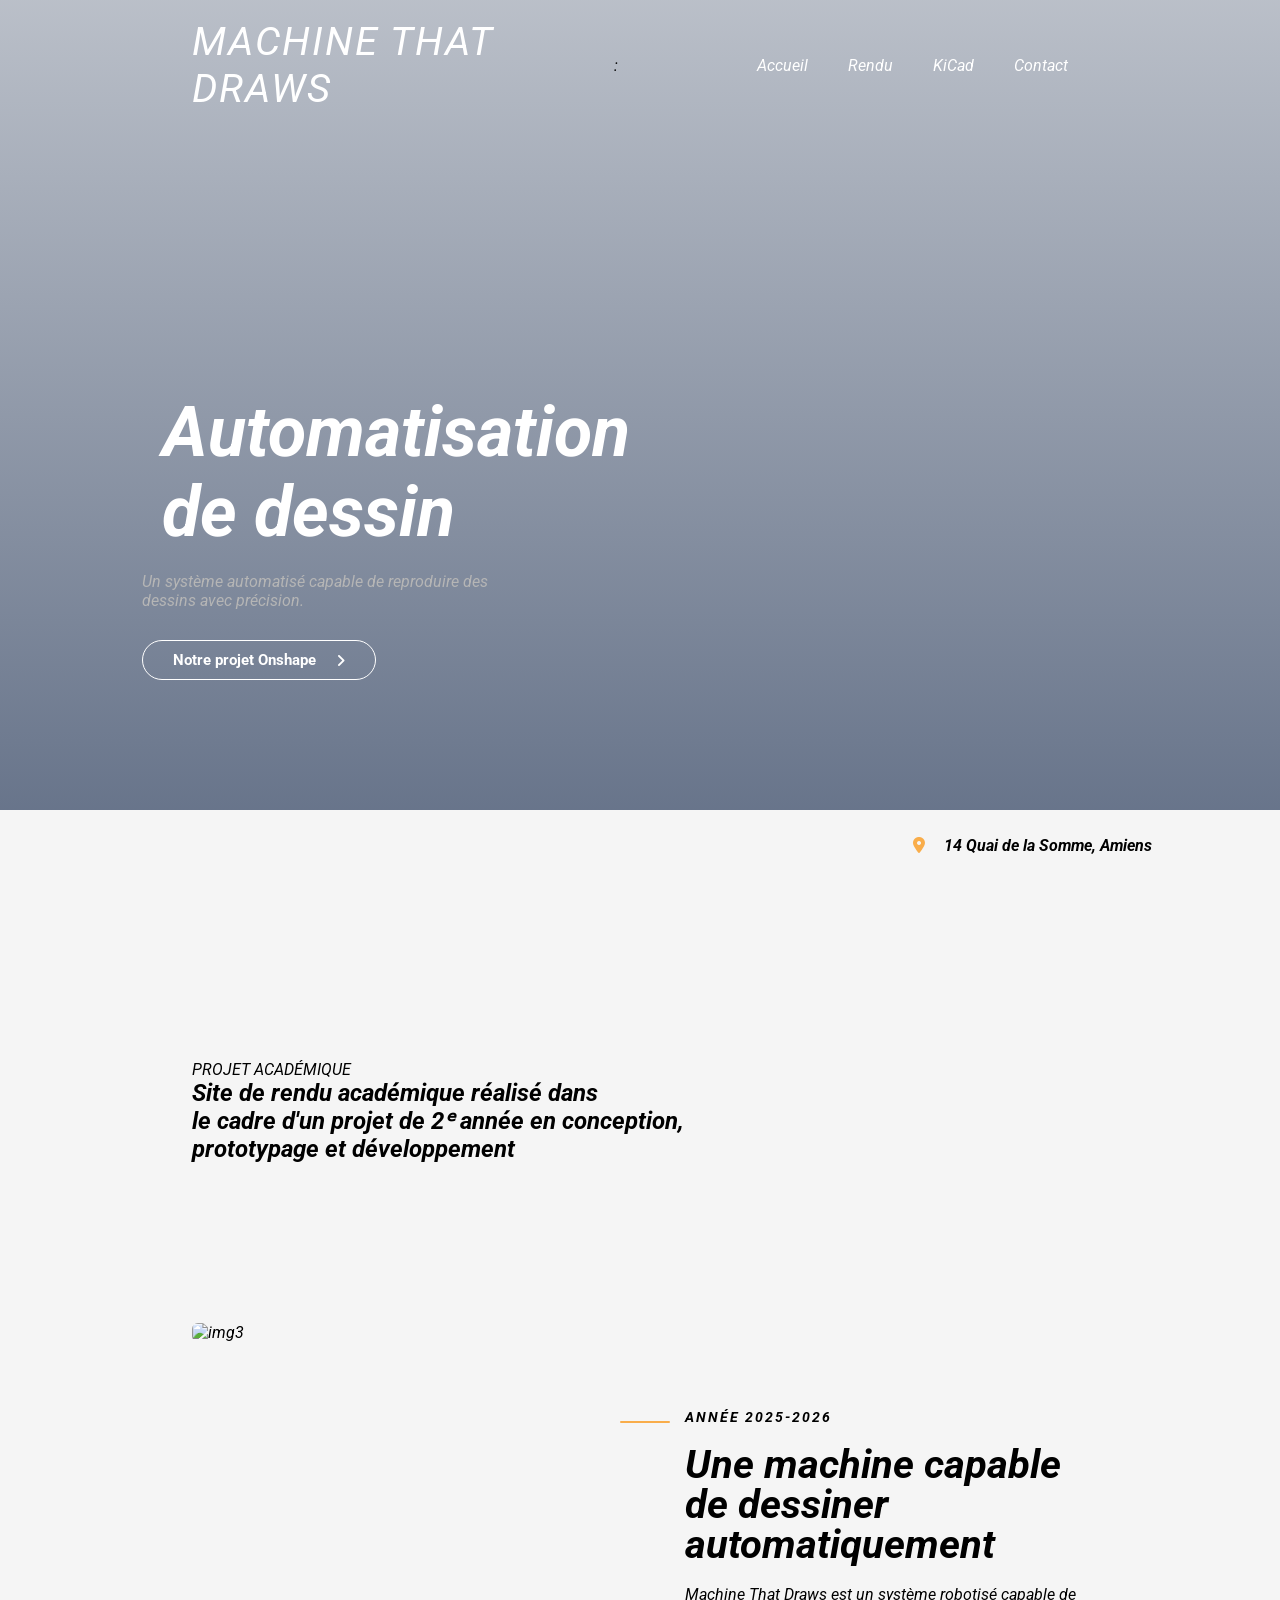
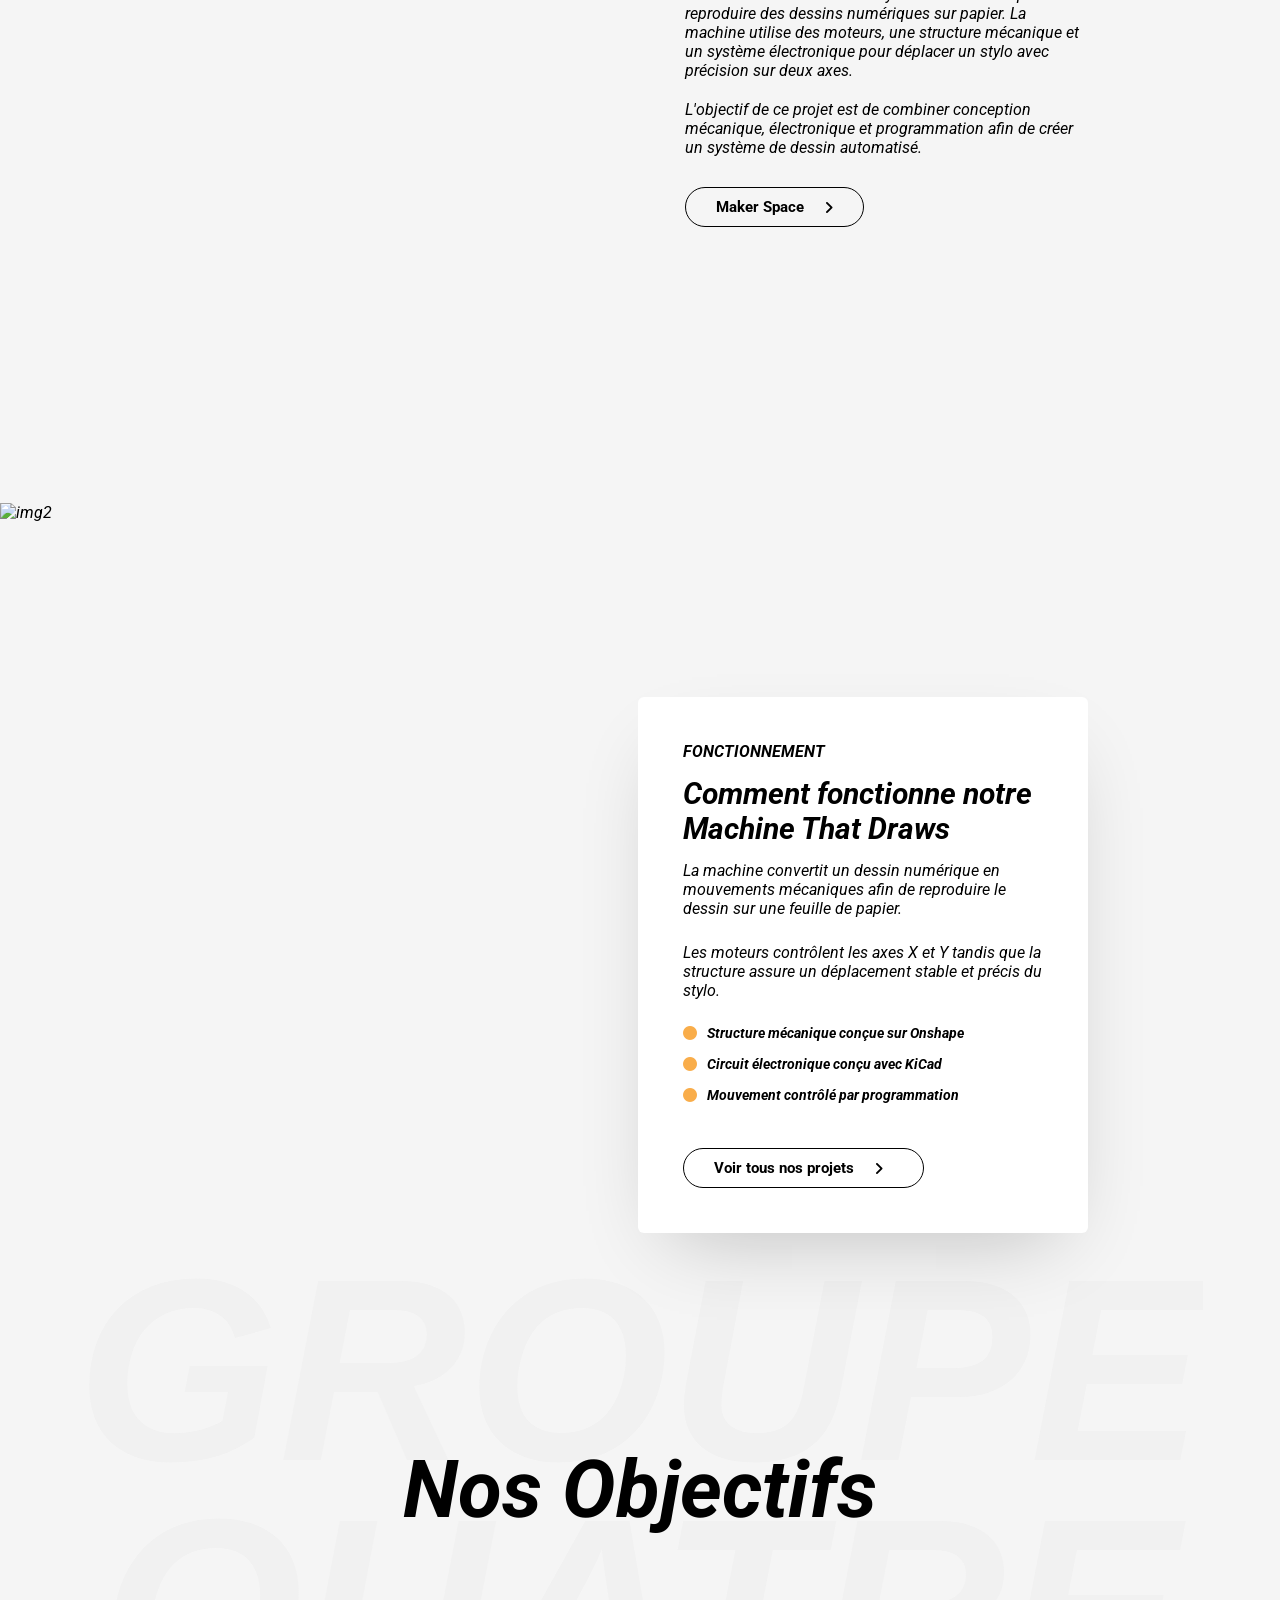
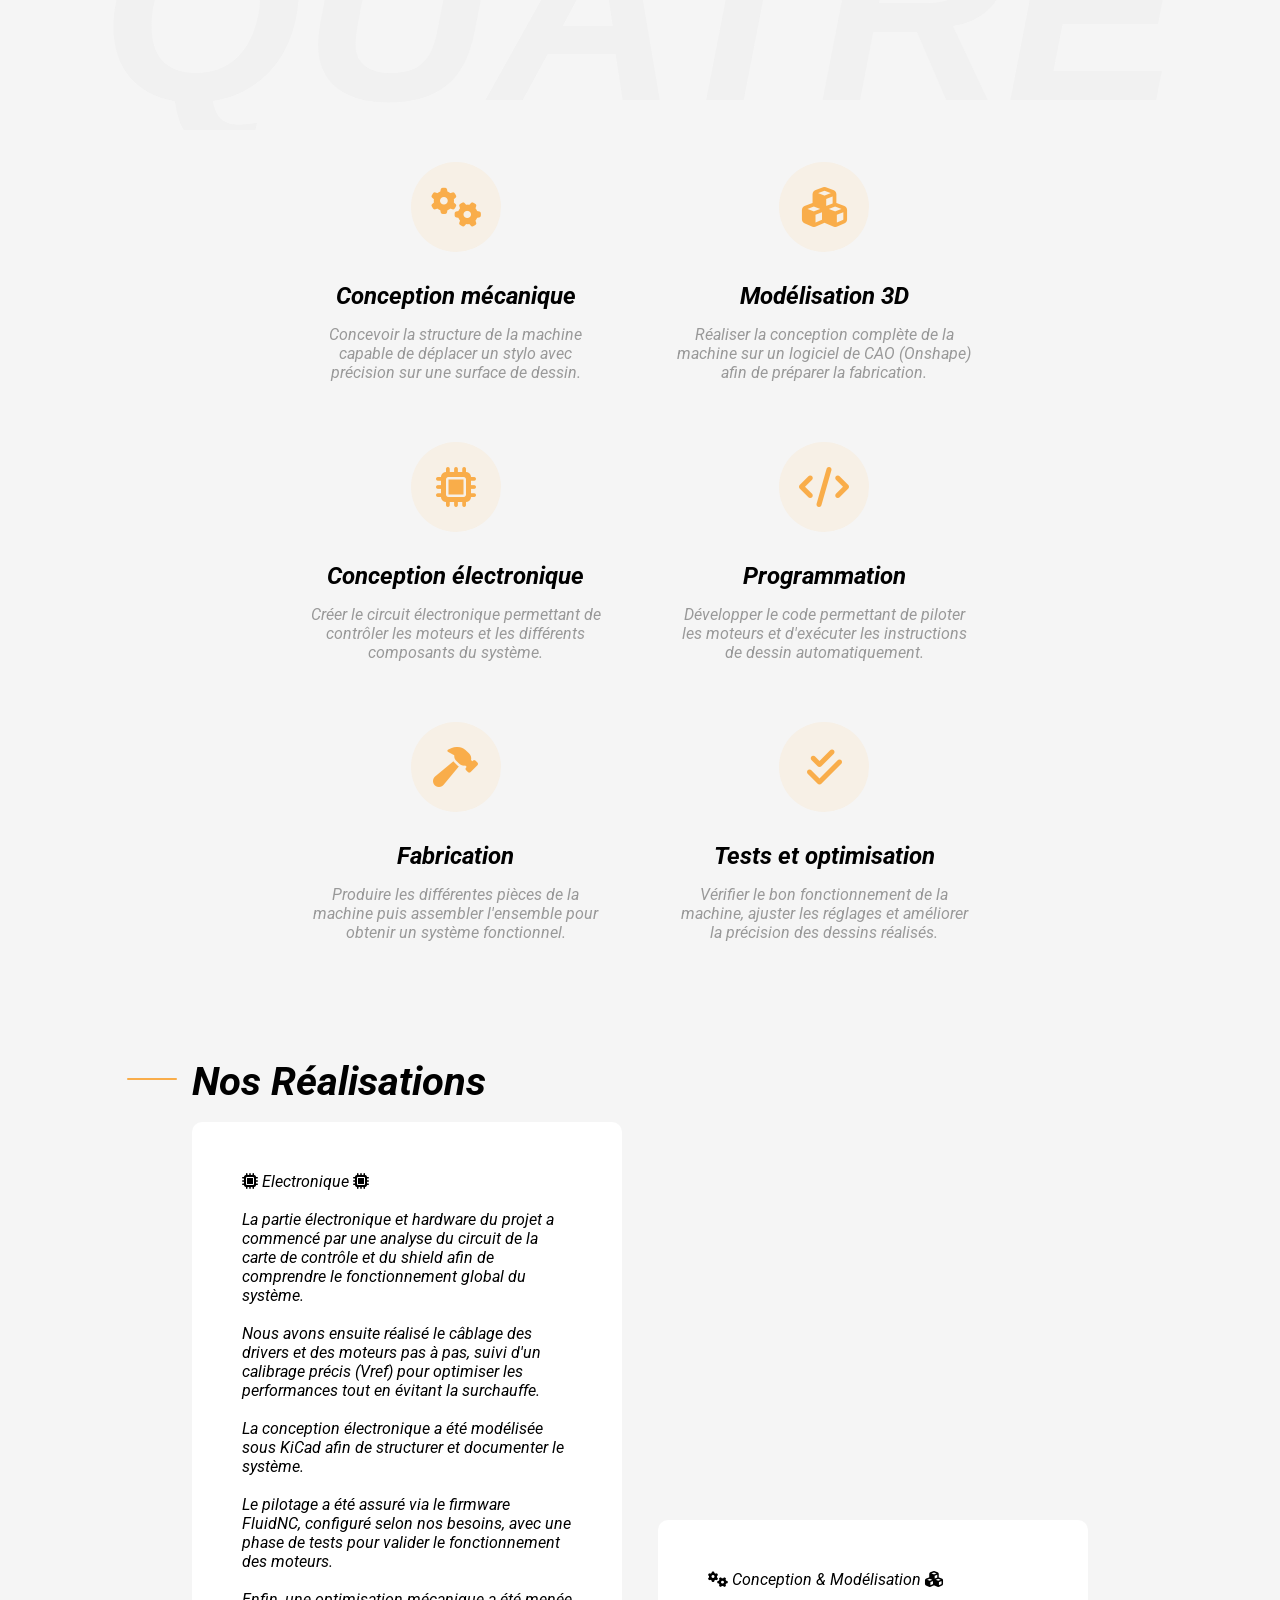
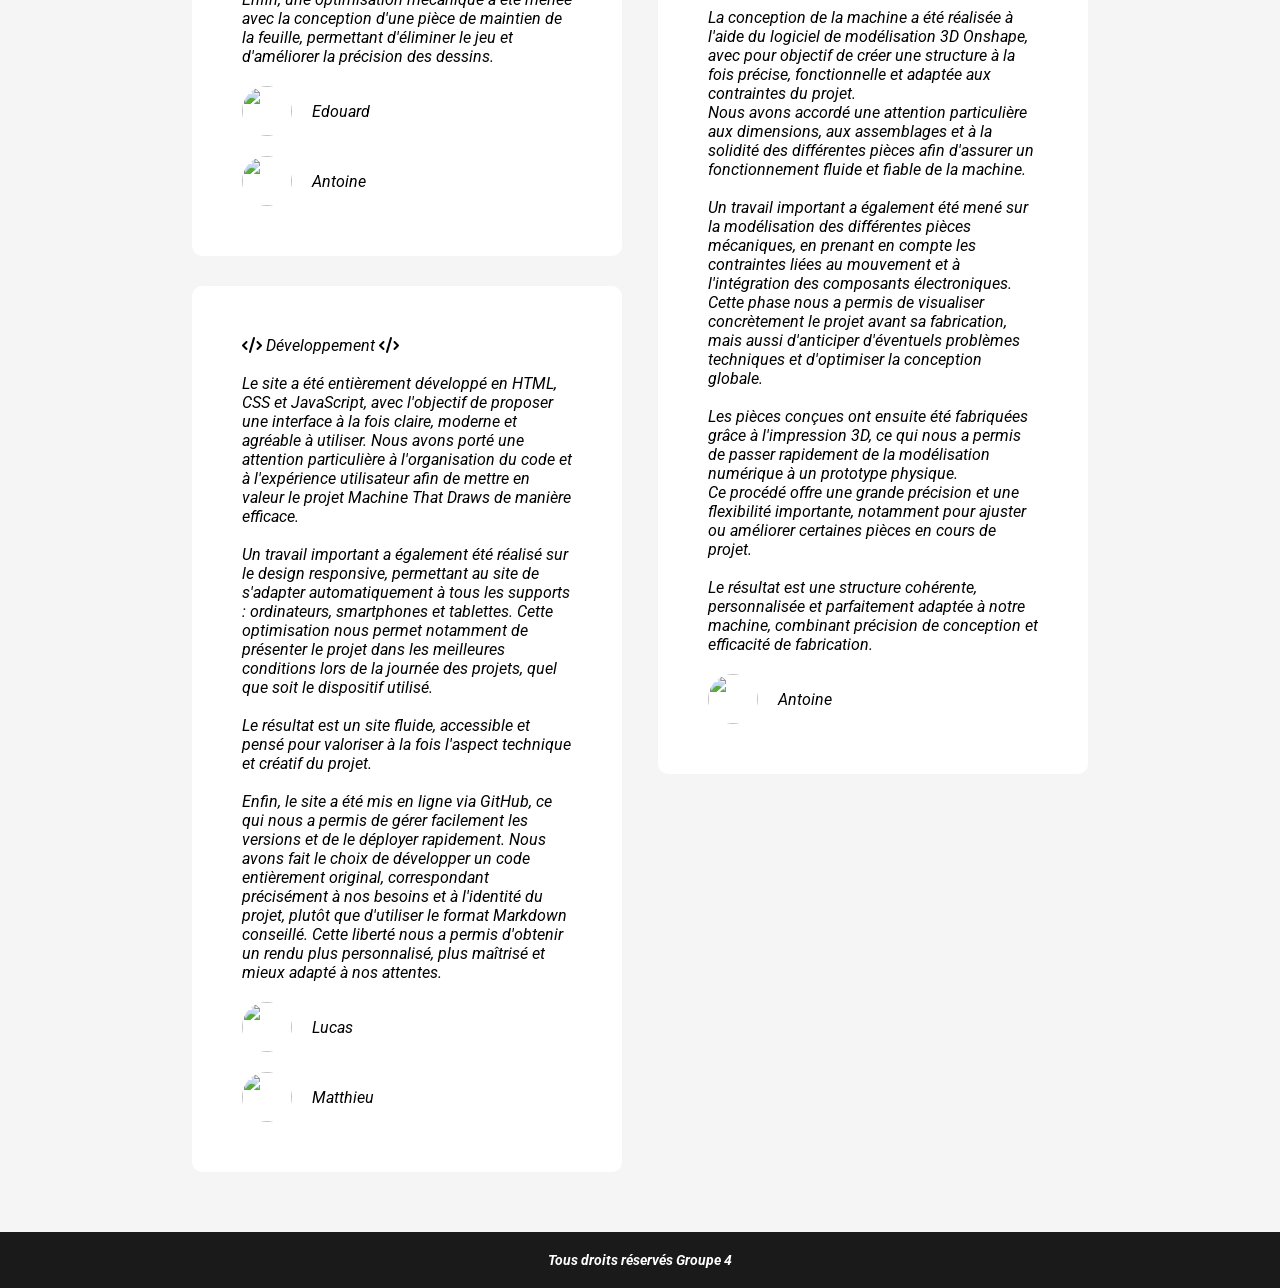
==== commit cbcf3dd9: "font awesome" ====
--- a/docs/index.html
+++ b/docs/index.html
@@ -14,7 +14,7 @@
 
 
 
-        <script src="https://kit.fontawesome.com/61523b4b4d.js" crossorigin="anonymous"></script>
+        <link rel="stylesheet" href="https://cdnjs.cloudflare.com/ajax/libs/font-awesome/6.5.0/css/all.min.css">
 </head>
 <body>
 
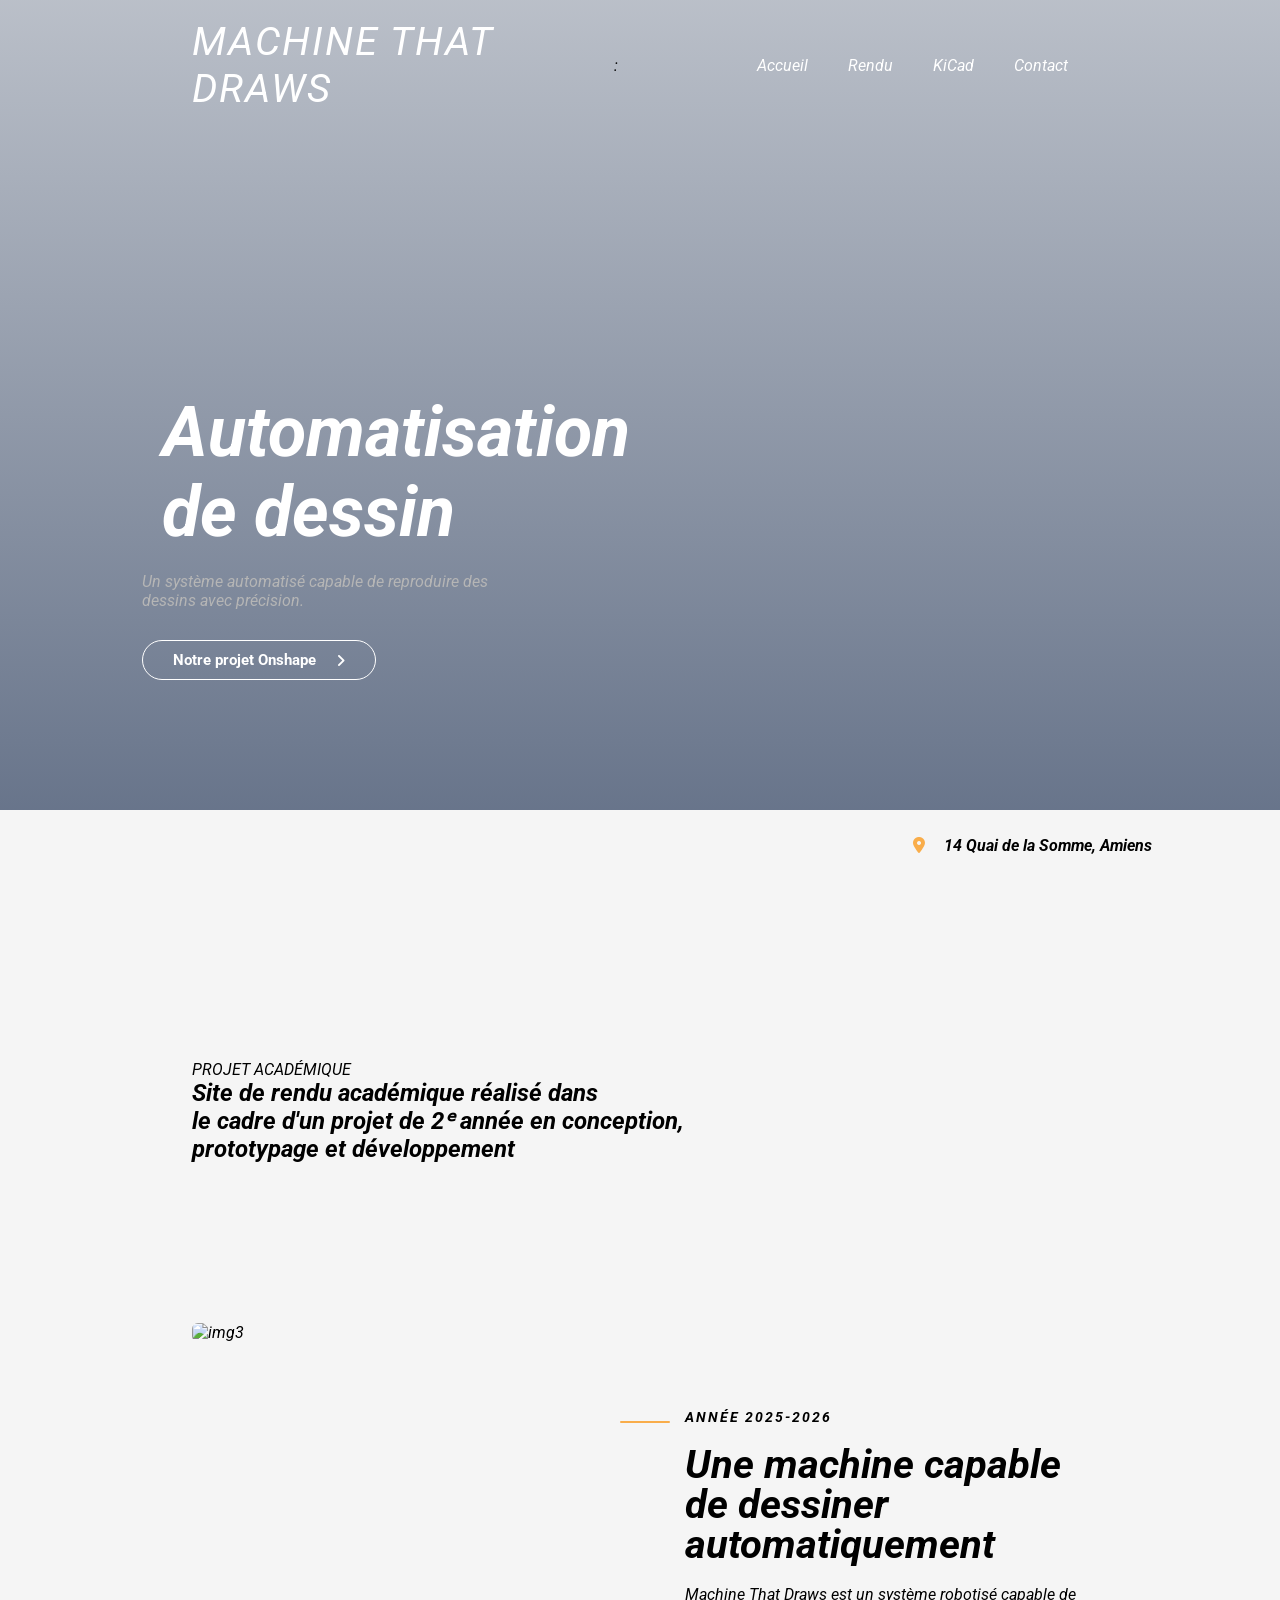
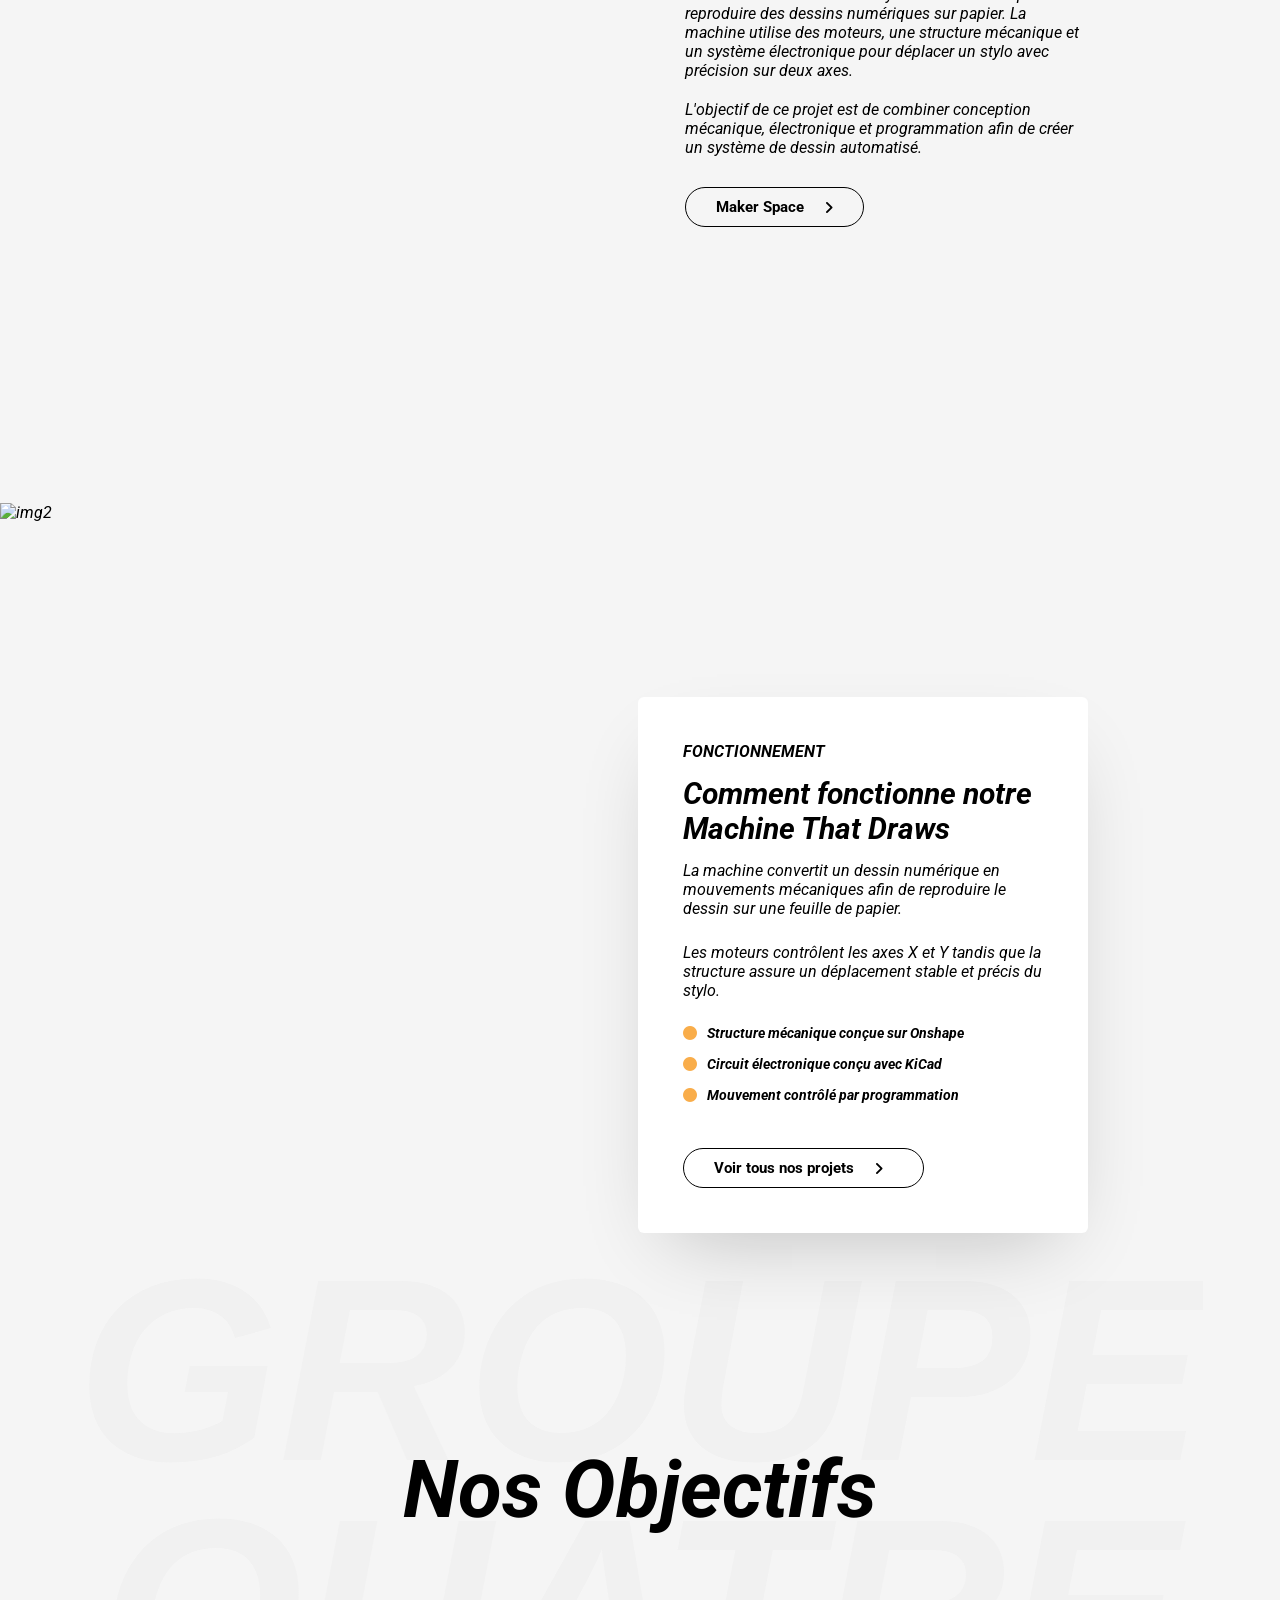
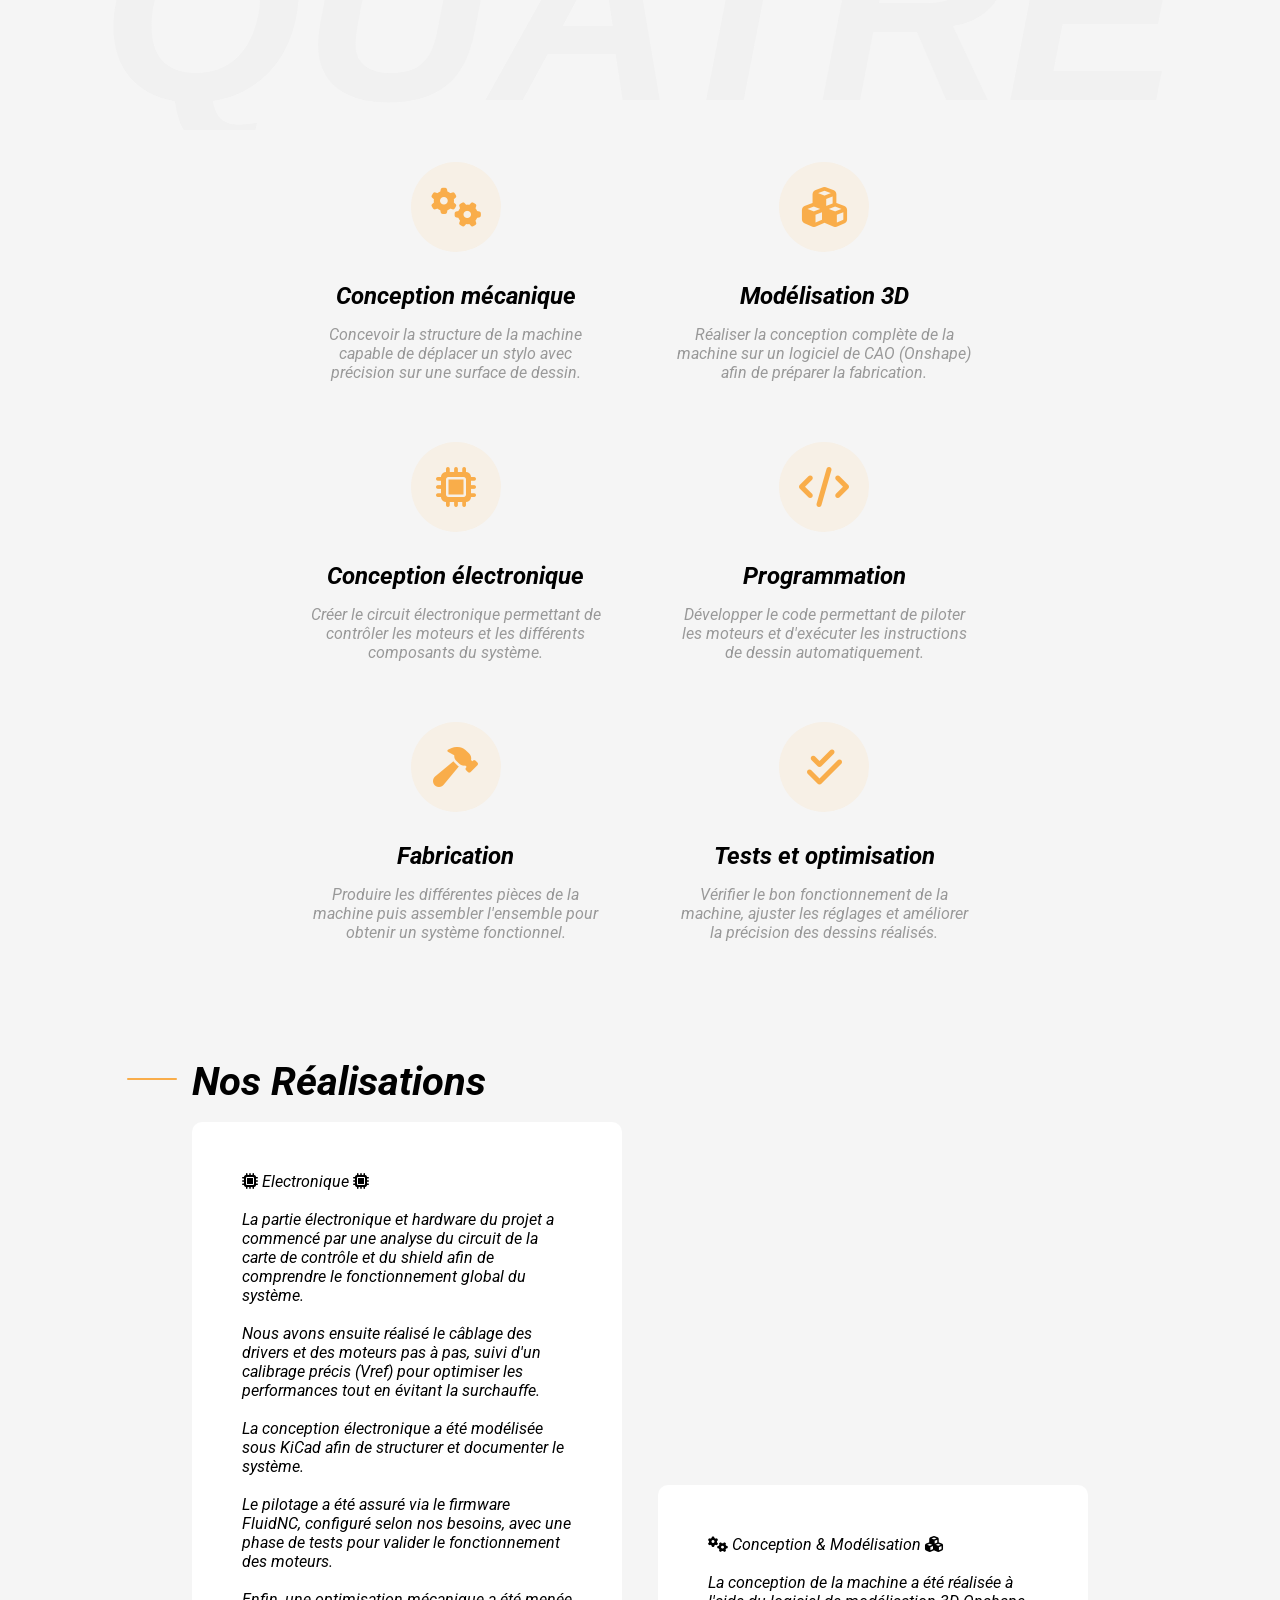
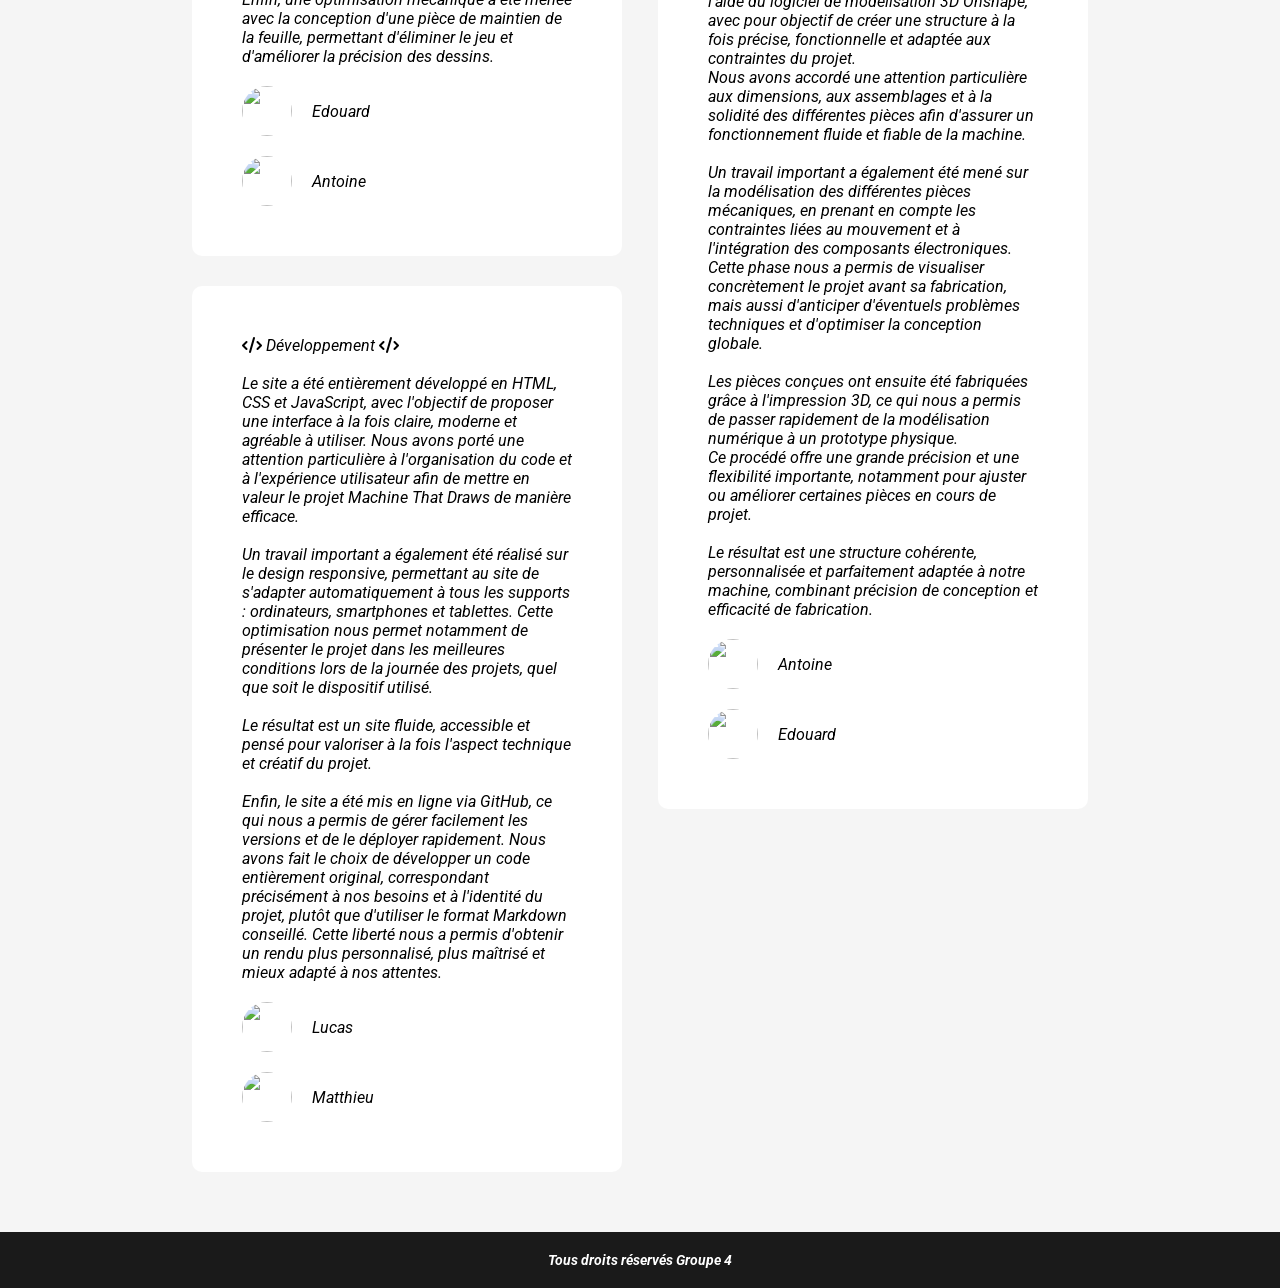
==== commit c13a21b8: "doudou" ====
--- a/docs/index.html
+++ b/docs/index.html
@@ -29,9 +29,9 @@
         
         <ul class="links">
     <li class="hide-mobile"><a href="index.html">Accueil</a></li>
-    <li class="hide-mobile"><a href="rendu.html">Rendu</a></li>
+    <li><a href="rendu.html">Rendu</a></li>
     <li><a href="kicad.html">KiCad</a></li>
-    <li><a href="contact.html">Contact</a></li>
+    <li class="hide-mobile"><a href="contact.html">Contact</a></li>
    
 
 
@@ -202,7 +202,9 @@
 
 Le résultat est une structure cohérente, personnalisée et parfaitement adaptée à notre machine, combinant précision de conception et efficacité de fabrication.
 </p>
+            
             <div class="profil"><img src="Assets/member4.png" alt=""> <span>Antoine</span></div>
+            <div class="profil"><img src="Assets/member3.jpg" alt=""> <span>Edouard</span></div>
             </div>
         </div>
 
